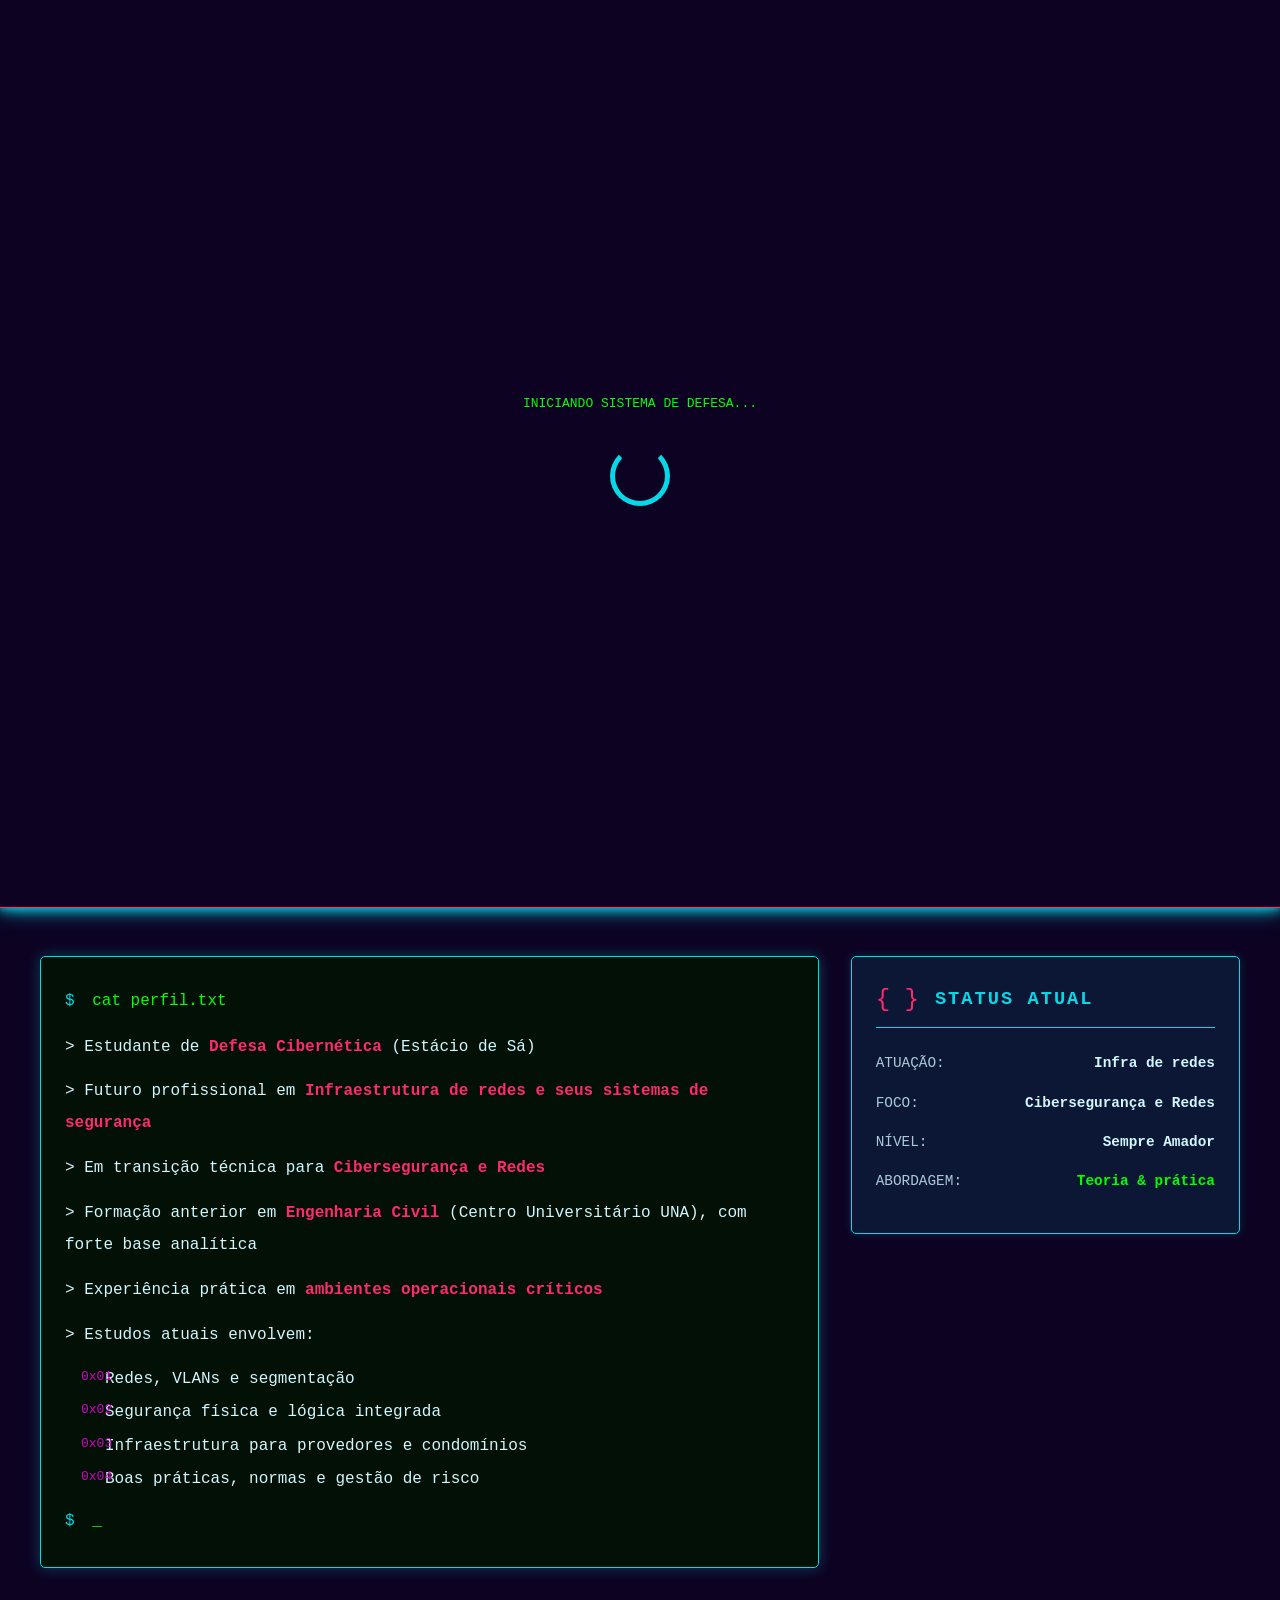
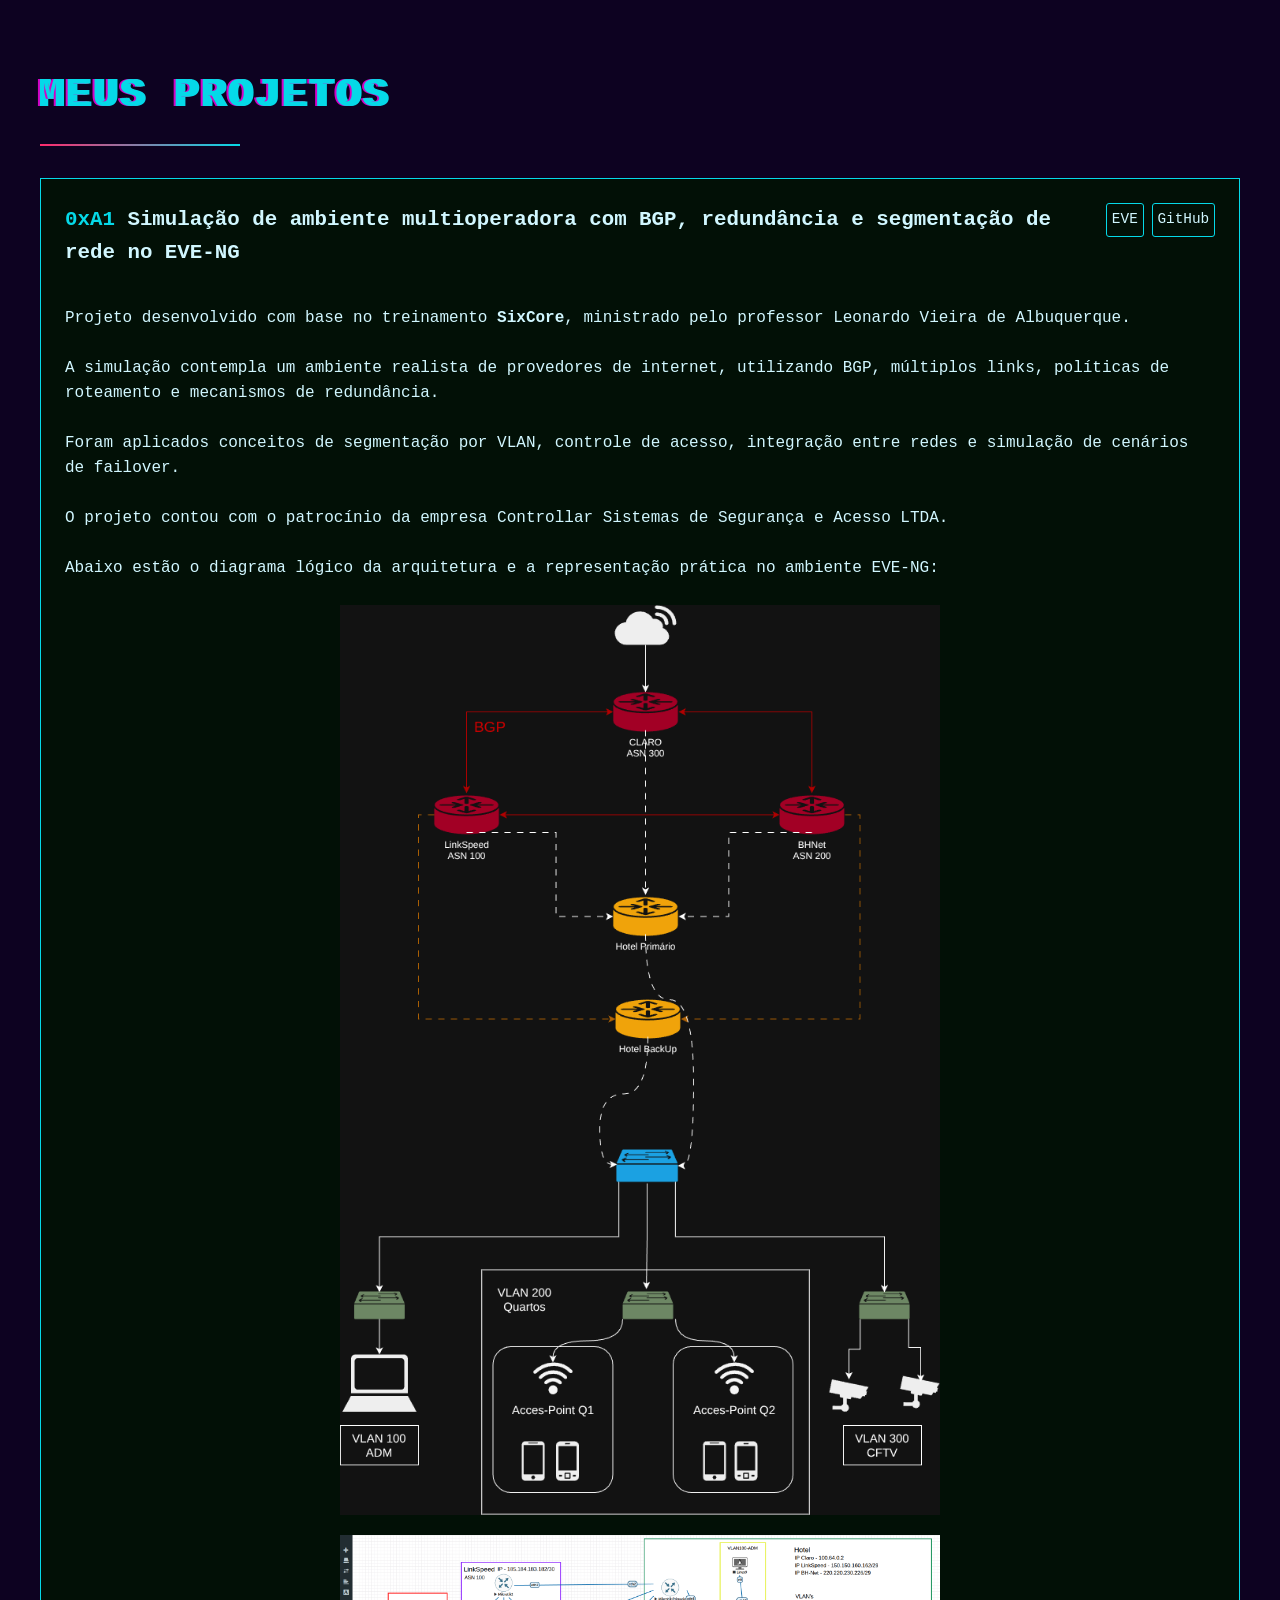
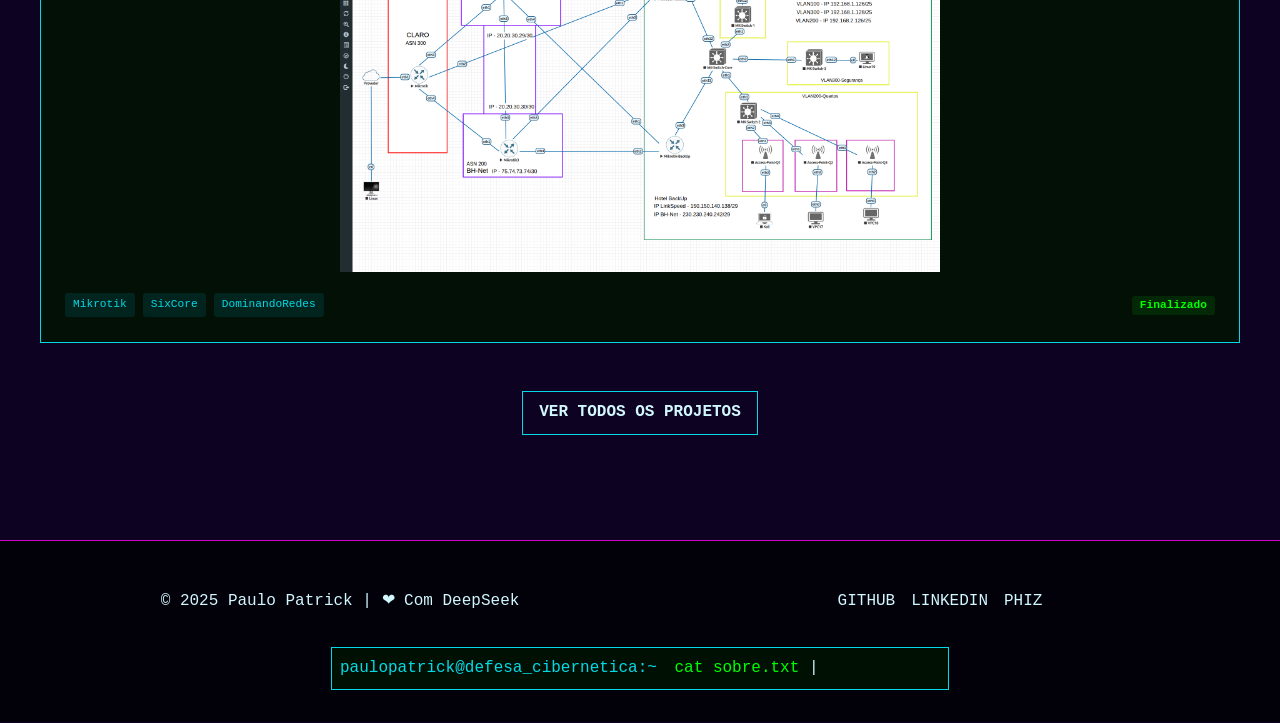
==== index.html @ 93b71c15 "Conclusão do Projeto SixCore" ====
<!DOCTYPE html>
<html lang="pt-BR">
<head>
    <meta charset="UTF-8">
    <meta name="viewport" content="width=device-width, initial-scale=1.0">
    <title>Paulo Patrick | Segurança em Todas as Camadas</title>
    <link rel="stylesheet" href="./cyberpunk-fonts.css">
    <link rel="stylesheet" href="./style.css">
    <link rel="icon" href="./images/matrix-code.png">
    <link rel="shortcut icon" href="./favicon.ico" type="image/x-icon">
</head>
<body>
    <div class="cyber-loader"></div>
    <div class="cyber-grid"></div>
    
    <header class="cyber-header">
                <div class="terminal-bar">
                    <span class="terminal-control red"></span>
                    <span class="terminal-control yellow"></span>
                    <span class="terminal-control green"></span>
                    <span class="terminal-title">paulopatrick@defesa_cibernetica:~</span>
                </div>

            <section class="hero">
            <h1 class="glitch" data-text="PAULO PATRICK">PAULO PATRICK</h1>
            <p class="typewriter">
                Defesa Cibernética • Redes • Monitoramento (NOC/SNOC) • Segurança da Informação
            </p>
            <div class="scanlines"></div>
        </section>

        <nav class="cyber-nav">
            <ul>
                <li><a href="index.html" class="active" data-text="HOME">HOME</a></li>
                <li><a href="#cyber-intron" data-text="SOBRE">SOBRE</a></li>
                <li><a href="#blog-section" data-text="BLOG">BLOG</a></li>
                <li><a href="#projects-section" data-text="PROJETOS">PROJETOS</a></li>
            </ul>
        </nav>
    </header>

    <main class="cyber-main">

    <!-- Seção de Apresentação -->
    <section class="cyber-intro">

        <div class="intro-content">
            <div class="terminal-window">
                <div class="terminal-body">
                    <p class="terminal-text"><span class="prompt">$</span> cat perfil.txt</p>
                    <div class="typewriter-text">
                        <p>> Estudante de <span class="highlight">Defesa Cibernética</span> (Estácio de Sá)</p>
                        <p>> Futuro profissional em <span class="highlight">Infraestrutura de redes e seus sistemas de segurança</span></p>
                        <p>> Em transição técnica para <span class="highlight">Cibersegurança e Redes</span></p>
                        <p>> Formação anterior em <span class="highlight">Engenharia Civil</span> (Centro Universitário UNA), com forte base analítica</p>
                        <p>> Experiência prática em <span class="highlight">ambientes operacionais críticos</span></p>
                        <p>> Estudos atuais envolvem:</p>
                        <ul class="cyber-list">
                            <li><span class="hex">0x01</span> Redes, VLANs e segmentação</li>
                            <li><span class="hex">0x02</span> Segurança física e lógica integrada</li>
                            <li><span class="hex">0x03</span> Infraestrutura para provedores e condomínios</li>
                            <li><span class="hex">0x04</span> Boas práticas, normas e gestão de risco</li>
                        </ul>
                    </div>
                    <p class="terminal-text"><span class="prompt">$</span> <span class="cursor">_</span></p>
                </div>
            </div>

            <div class="cyber-badge">
                <div class="badge-header">
                    <span class="badge-icon">{ }</span>
                    <h3>STATUS ATUAL</h3>
                </div>
                <div class="badge-content">
                    <div class="status-item">
                        <span class="status-label">ATUAÇÃO:</span>
                        <span class="status-value">Infra de redes</span>
                    </div>
                    <div class="status-item">
                        <span class="status-label">FOCO:</span>
                        <span class="status-value">Cibersegurança e Redes</span>
                    </div>
                    <div class="status-item">
                        <span class="status-label">NÍVEL:</span>
                        <span class="status-value">Sempre Amador</span>
                    </div>
                    <div class="status-item">
                        <span class="status-label">ABORDAGEM:</span>
                        <span class="status-value high">Teoria & prática</span>
                    </div>
                </div>
            </div>
        </div>
    </section>

        <!-- Seção de Destaques 
        <section class="cyber-content">
            <article class="cyber-card">
                <h2><span class="hex">0x1</span> Data Centers Seguros</h2>
                <p>Explorando arquiteturas físicas e lógicas para proteção de infraestrutura crítica.</p>
                <div class="cyber-tags">
                    <span>#segurança-física</span>
                    <span>#redundância</span>
                    <span>#tier-iv</span>
                </div>
            </article>

            <article class="cyber-card">
                <h2><span class="hex">0x2</span> Provedores Resilientes</h2>
                <p>Projetando redes de provedores de internet com segurança em todas as camadas.</p>
                <div class="cyber-tags">
                    <span>#bgp</span>
                    <span>#ddos</span>
                    <span>#sdn</span>
                </div>
            </article>

            <article class="cyber-card">
                <h2><span class="hex">0x3</span> Criptografia Quântica</h2>
                <p>Preparando-se para o futuro com algoritmos pós-quânticos e proteção de dados.</p>
                <div class="cyber-tags">
                    <span>#aes-256</span>
                    <span>#lattice</span>
                    <span>#shor</span>
                </div>
            </article>
        </section>
        -->

        <!-- Seção de Blog 
        <section id="blog-section" class="cyber-section">
            <div class="section-header">
                <h2 class="section-title glitch" data-text="ÚLTIMOS ARTIGOS">ÚLTIMOS ARTIGOS</h2>
                <div class="section-line"></div>
            </div>

            <div class="blog-grid">
                <article class="blog-post">
                    <div class="project-header">
                    <h3><span class="hex">0xA1</span> Protocolos de Redes na Prática</h3>
                        <div class="project-links">
                            <a href="https://eipatrick.github.io/CIBRATEC/" class="link-icon" title="Demonstração">PDF</a>
                        </div>
                    </div>
                        <div class="post-content">
                            <p>
                                Visão prática dos principais protocolos utilizados em ambientes reais,
                                com foco em provedores, condomínios, segmentação de tráfego e segurança em camadas.
                            </p>
                        </div>
                        <div class="project-footer">
                            <div class="post-tags">
                                <span>Redes</span>
                                <span>VLAN</span>
                                <span>Infraestrutura</span>
                            </div>
                            <div class="project-status">
                                <span class="status-active">Em desenvolvimento</span>
                            </div>
                        </div>
                </article>
            </div>

            <div class="section-footer">
                <a href="blog.html" class="cyber-button" data-text="VER TODOS OS ARTIGOS">VER TODOS OS ARTIGOS</a>
            </div>
        </section>
    -->

        <!-- Seção de Projetos -->
        <section id="projects-section" class="cyber-section">
            <div class="section-header">
                <h2 class="section-title glitch" data-text="MEUS PROJETOS">MEUS PROJETOS</h2>
                <div class="section-line"></div>
            </div>

            <div class="projects-grid">
                <article class="project-card">
                    <div class="project-header">
                        <h3><span class="hex">0xA1</span> Simulação de ambiente multioperadora com BGP, redundância e segmentação de rede no EVE-NG</h3>
                        <div class="project-links">
                            <a href="./Projeto-SixCore/Projeto_SixCore_EVE.zip" class="link-icon" title="Projeto no emulador EVE">EVE</a>
                            <a href="https://github.com/paulopatrick/SixCore" class="link-icon" title="Demonstração">GitHub</a>
                        </div>
                    </div>
                    <div class="project-content">
                        <p>Projeto desenvolvido com base no treinamento <strong>SixCore</strong>, ministrado pelo professor Leonardo Vieira de Albuquerque.</p>
                        <p>A simulação contempla um ambiente realista de provedores de internet, utilizando BGP, múltiplos links, políticas de roteamento e mecanismos de redundância.</p>
                        <p>Foram aplicados conceitos de segmentação por VLAN, controle de acesso, integração entre redes e simulação de cenários de failover.</p>
                        <p>O projeto contou com o patrocínio da empresa Controllar Sistemas de Segurança e Acesso LTDA.</p>
                        <p>Abaixo estão o diagrama lógico da arquitetura e a representação prática no ambiente EVE-NG:</p>
                        <img class="project-image" src="./Projeto-SixCore/diagrama_SixCore.drawio.png" alt="Diagrama lógico da topologia SixCore">
                        <img class="project-image" src="./Projeto-SixCore/DiagramaEVE.png" alt="Topologia implementada no EVE-NG">
                    </div>
                    <div class="project-footer">
                        <div class="project-tech">
                            <span>Mikrotik</span>
                            <span>SixCore</span>
                            <span>DominandoRedes</span>
                        </div>
                        <div class="project-status">
                            <span class="status-active">Finalizado</span>
                        </div>
                    </div>
                </article>
            </div>
            <div class="section-footer">
                <a href="projects.html" class="cyber-button" data-text="VER TODOS OS PROJETOS">VER TODOS OS PROJETOS</a>
            </div>
        </section>
    </main>

    <footer class="cyber-footer">
        <div class="footer-grid">
            <p>© 2025 Paulo Patrick | ❤︎ Com DeepSeek</p>
            <div class="cyber-social">
                <a href="https://github.com/paulopatrick" class="social-icon" data-text="GITHUB">GITHUB</a>
                <a href="https://www.linkedin.com/in/paulo-patrick-rodrigues-a88534259/" class="social-icon" data-text="LINKEDIN">LINKEDIN</a>
                <a href="https://phiz.chat/u/rtKll7" class="social-icon" data-text="TWITTER">PHIZ</a>
            </div>
        </div>
        <div class="terminal-line">
            <span class="prompt">paulopatrick@defesa_cibernetica:~</span>
            <span class="command">cat sobre.txt</span>
            <span class="cursor">|</span>
        </div>
    </footer>

    <script src="./particles.js"></script>
    <script src="./main.js"></script>
</body>
</html>
---- style.css ----
/* Cyberpunk Theme */
:root {
    --neon-pink: #ff2a6d;
    --neon-blue: #05d9e8;
    --neon-purple: #d300c5;
    --matrix-green: #0f0;
    --dark-bg: #0d0221;
    --darker-bg: #02010a;
    --terminal-bg: rgba(0, 20, 0, 0.8);
    --text-color: #d1f7ff;
    --glow: 0 0 10px var(--neon-blue), 0 0 20px var(--neon-blue);
}

body {
    background-color: var(--dark-bg);
    color: var(--text-color);
    font-family: 'Courier New', monospace;
    line-height: 1.6;
    margin: 0;
    padding: 0;
    position: relative;
    overflow-x: hidden;
}

/* Cyber Grid Background */
.cyber-grid {
    position: fixed;
    top: 0;
    left: 0;
    width: 100%;
    height: 100%;
    background: 
        linear-gradient(rgba(5, 217, 232, 0.1) 1px, transparent 1px),
        linear-gradient(90deg, rgba(5, 217, 232, 0.1) 1px, transparent 1px);
    background-size: 20px 20px;
    z-index: -2;
    opacity: 0.5;
}

/* Header Styles */
.cyber-header {
    border-bottom: 1px solid var(--neon-pink);
    box-shadow: var(--glow);
    padding: 1rem;
    position: relative;
}

.terminal-bar {
    background-color: var(--terminal-bg);
    padding: 0.5rem;
    display: flex;
    align-items: center;
    border: 1px solid var(--neon-blue);
    margin-bottom: 1rem;
}

.terminal-control {
    width: 12px;
    height: 12px;
    border-radius: 50%;
    margin-right: 8px;
}

.terminal-control.red { background-color: #ff5f56; }
.terminal-control.yellow { background-color: #ffbd2e; }
.terminal-control.green { background-color: #27c93f; }

.terminal-title {
    margin-left: 1rem;
    color: var(--neon-blue);
    font-size: 0.8rem;
}

.cyber-nav ul {
    display: flex;
    justify-content: center;
    list-style: none;
    padding: 0;
    margin: 0;
}

.cyber-nav a {
    color: var(--text-color);
    text-decoration: none;
    margin: 0 1rem;
    padding: 0.5rem;
    position: relative;
    font-weight: bold;
    letter-spacing: 1px;
}

.cyber-nav a::after {
    content: attr(data-text);
    position: absolute;
    left: 0;
    top: 0;
    color: var(--neon-pink);
    width: 0;
    overflow: hidden;
    transition: width 0.3s ease;
}

.cyber-nav a:hover::after {
    width: 100%;
}

/* Hero Section */
.hero {
    text-align: center;
    padding: 15rem 5rem;
    position: relative;
    overflow: hidden;
    justify-content: center; 
    align-items: center;
    height: 35svh;
}

.glitch {
    font-size: 4rem;
    color: var(--neon-blue);
    position: relative;
    margin: 0;
    text-transform: uppercase;
    letter-spacing: 3px;
}

.glitch::before, .glitch::after {
    content: attr(data-text);
    position: absolute;
    top: 0;
    left: 0;
    width: 100%;
    height: 100%;
}

.glitch::before {
    left: 2px;
    text-shadow: -2px 0 var(--neon-pink);
    animation: glitch-1 2s infinite linear alternate-reverse;
}

.glitch::after {
    left: -2px;
    text-shadow: -2px 0 var(--neon-purple);
    animation: glitch-2 2s infinite linear alternate-reverse;
}

.typewriter {
    border-right: 3px solid var(--neon-blue);
    white-space: nowrap;
    overflow: hidden;
    margin: 1rem auto;
    animation: 
        typing 3.5s steps(40, end),
        blink-caret 0.75s step-end infinite;
    max-width: fit-content;
}

/* 📱 Ajuste para celular */
@media (max-width: 768px) {
    .typewriter {
        white-space: normal;        /* permite quebrar linha */
        text-align: center;
        max-width: 90svw;            /* respeita largura da tela */
        max-height: 80svh;
        font-size: 1.2rem;          /* reduz fonte */
        border-right: none;         /* remove cursor lateral */
        animation: none;            /* opcional: remove animação */
    }
}


/* Cyber Content */
.cyber-content {
    display: grid;
    grid-template-columns: repeat(auto-fit, minmax(300px, 1fr));
    gap: 2rem;
    padding: 2rem;
    max-width: 1200px;
    margin: 0 auto;
}

.cyber-card {
    background-color: var(--terminal-bg);
    border: 1px solid var(--neon-blue);
    padding: 1.5rem;
    transition: transform 0.3s ease, box-shadow 0.3s ease;
    position: relative;
    overflow: hidden;
}

.cyber-card:hover {
    transform: translateY(-5px);
    box-shadow: 0 5px 15px var(--neon-purple);
}

.cyber-card::before {
    content: '';
    position: absolute;
    top: 0;
    left: 0;
    width: 100%;
    height: 100%;
    background: linear-gradient(45deg, transparent 45%, var(--neon-blue) 50%, transparent 55%);
    background-size: 200% 200%;
    opacity: 0;
    transition: opacity 0.3s ease;
}

.cyber-card:hover::before {
    opacity: 0.3;
    animation: shine 1.5s infinite;
}

.hex {
    color: var(--neon-pink);
    font-family: monospace;
}

.cyber-tags {
    margin-top: 1rem;
    display: flex;
    flex-wrap: wrap;
    gap: 0.5rem;
}

.cyber-tags span {
    background-color: rgba(5, 217, 232, 0.1);
    color: var(--neon-blue);
    padding: 0.2rem 0.5rem;
    font-size: 0.8rem;
    border-radius: 3px;
}

/* Footer */
.cyber-footer {
    background-color: var(--darker-bg);
    padding: 2rem;
    text-align: center;
    margin-top: 3rem;
    border-top: 1px solid var(--neon-purple);
    position: relative;
}

.footer-grid {
    max-width: 1200px;
    margin: 0 auto;
    display: grid;
    grid-template-columns: 1fr 1fr;
    align-items: center;
}

.cyber-social {
    display: flex;
    justify-content: center;
    gap: 1rem;
}

.social-icon {
    color: var(--text-color);
    text-decoration: none;
    position: relative;
}

.social-icon::after {
    content: attr(data-text);
    position: absolute;
    left: 0;
    top: 0;
    color: var(--neon-pink);
    width: 0;
    overflow: hidden;
    transition: width 0.3s ease;
}

.social-icon:hover::after {
    width: 100%;
}

.terminal-line {
    background-color: var(--terminal-bg);
    padding: 0.5rem;
    margin-top: 1rem;
    border: 1px solid var(--neon-blue);
    text-align: left;
    max-width: 600px;
    margin: 1rem auto 0;
}

.prompt {
    color: var(--neon-blue);
}

.command {
    color: var(--matrix-green);
}

.cursor {
    animation: blink 1s step-end infinite;
}

/* Animations */
@keyframes typing {
    from { width: 0 }
    to { width: 100% }
}

@keyframes blink-caret {
    from, to { border-color: transparent }
    50% { border-color: var(--neon-blue) }
}

@keyframes glitch-1 {
    0% { clip-path: polygon(0 2%, 100% 2%, 100% 5%, 0 5%); }
    10% { clip-path: polygon(0 15%, 100% 15%, 100% 15%, 0 15%); }
    20% { clip-path: polygon(0 10%, 100% 10%, 100% 20%, 0 20%); }
    30% { clip-path: polygon(0 1%, 100% 1%, 100% 2%, 0 2%); }
    40% { clip-path: polygon(0 33%, 100% 33%, 100% 33%, 0 33%); }
    50% { clip-path: polygon(0 44%, 100% 44%, 100% 44%, 0 44%); }
    60% { clip-path: polygon(0 50%, 100% 50%, 100% 70%, 0 70%); }
    70% { clip-path: polygon(0 70%, 100% 70%, 100% 70%, 0 70%); }
    80% { clip-path: polygon(0 80%, 100% 80%, 100% 80%, 0 80%); }
    90% { clip-path: polygon(0 50%, 100% 50%, 100% 55%, 0 55%); }
    100% { clip-path: polygon(0 70%, 100% 70%, 100% 80%, 0 80%); }
}

@keyframes glitch-2 {
    0% { clip-path: polygon(0 25%, 100% 25%, 100% 30%, 0 30%); }
    15% { clip-path: polygon(0 3%, 100% 3%, 100% 3%, 0 3%); }
    25% { clip-path: polygon(0 5%, 100% 5%, 100% 20%, 0 20%); }
    35% { clip-path: polygon(0 20%, 100% 20%, 100% 20%, 0 20%); }
    45% { clip-path: polygon(0 40%, 100% 40%, 100% 40%, 0 40%); }
    55% { clip-path: polygon(0 55%, 100% 55%, 100% 55%, 0 55%); }
    65% { clip-path: polygon(0 70%, 100% 70%, 100% 70%, 0 70%); }
    75% { clip-path: polygon(0 80%, 100% 80%, 100% 80%, 0 80%); }
    85% { clip-path: polygon(0 50%, 100% 50%, 100% 60%, 0 60%); }
    95% { clip-path: polygon(0 70%, 100% 70%, 100% 80%, 0 80%); }
    100% { clip-path: polygon(0 85%, 100% 85%, 100% 85%, 0 85%); }
}

@keyframes blink {
    0%, 100% { opacity: 1; }
    50% { opacity: 0; }
}

@keyframes shine {
    to {
        background-position: 200% center;
    }
}

/* Cyber Loader */
.cyber-loader {
    position: fixed;
    top: 0;
    left: 0;
    width: 100%;
    height: 100%;
    background-color: var(--dark-bg);
    z-index: 9999;
    display: flex;
    justify-content: center;
    align-items: center;
    flex-direction: column;
}

.cyber-loader::before {
    content: "INICIANDO SISTEMA DE DEFESA...";
    color: var(--matrix-green);
    font-family: monospace;
    margin-bottom: 2rem;
    text-align: center;
}

.cyber-loader::after {
    content: "";
    width: 50px;
    height: 50px;
    border: 5px solid var(--neon-blue);
    border-top-color: transparent;
    border-radius: 50%;
    animation: spin 1s linear infinite;
}

@keyframes spin {
    to { transform: rotate(360deg); }
}

/* Responsive Design */
@media (max-width: 768px) {
    .footer-grid {
        grid-template-columns: 1fr;
        gap: 1rem;
    }
    
    .cyber-nav ul {
        flex-direction: column;
        align-items: center;
    }
    
    .cyber-nav a {
        margin: 0.5rem 0;
    }
    
    .glitch {
        font-size: 2.5rem;
    }
}

/* Seções Cyber */
.cyber-section {
    padding: 3rem 2rem;
    max-width: 1200px;
    margin: 0 auto;
    position: relative;
}

.section-header {
    margin-bottom: 2rem;
    position: relative;
}

.section-title {
    font-size: 2.5rem;
    margin-bottom: 1rem;
    color: var(--neon-blue);
}

.section-line {
    height: 2px;
    background: linear-gradient(90deg, var(--neon-pink), var(--neon-blue));
    width: 100%;
    max-width: 200px;
}

.section-footer {
    text-align: center;
    margin-top: 3rem;
}

/* Estilos para Blog */
.blog-grid {
    display: grid;
    grid-template-columns: repeat(auto-fit, minmax(300px, 1fr));
    gap: 2rem;
}

.blog-post {
    background-color: var(--terminal-bg);
    border: 1px solid var(--neon-purple);
    padding: 1.5rem;
    transition: all 0.3s ease;
    position: relative;
    overflow: hidden;
}

.blog-post:hover {
    transform: translateY(-5px);
    box-shadow: 0 5px 15px rgba(255, 42, 109, 0.3);
}

.post-header {
    display: flex;
    justify-content: space-between;
    margin-bottom: 1rem;
    font-size: 0.9rem;
    color: var(--neon-blue);
}

.post-category {
    color: var(--neon-pink);
    font-weight: bold;
}

.blog-post h3 {
    margin-top: 0;
    color: var(--text-color);
    font-size: 1.3rem;
}

.blog-post h3 .hex {
    color: var(--neon-purple);
}

.post-content p {
    margin-bottom: 1.5rem;
    line-height: 1.6;
}

.post-footer {
    display: flex;
    justify-content: space-between;
    align-items: center;
    flex-wrap: wrap;
    gap: 1rem;
}

.post-tags {
    display: flex;
    flex-wrap: wrap;
    gap: 0.5rem;
}

.post-tags span {
    background-color: rgba(211, 0, 197, 0.1);
    color: var(--neon-purple);
    padding: 0.2rem 0.5rem;
    font-size: 0.7rem;
    border-radius: 3px;
}

/* Estilos para Projetos */
.projects-grid {
    display: grid;
    grid-template-columns: repeat(auto-fit, minmax(300px, 1fr));
    gap: 2rem;
}

.project-card {
    background-color: var(--terminal-bg);
    border: 1px solid var(--neon-blue);
    padding: 1.5rem;
    transition: all 0.3s ease;
    position: relative;
    overflow: hidden;
}

.project-card:hover {
    transform: translateY(-5px);
    box-shadow: 0 5px 15px rgba(5, 217, 232, 0.3);
}

.project-header {
    display: flex;
    justify-content: space-between;
    align-items: flex-start;
    margin-bottom: 1rem;
}

.project-header h3 {
    margin-top: 0;
    color: var(--text-color);
    font-size: 1.3rem;
}

.project-header h3 .hex {
    color: var(--neon-blue);
}

.project-links {
    display: flex;
    gap: 0.5rem;
}

.link-icon {
    color: var(--text-color);
    text-decoration: none;
    font-family: monospace;
    font-size: 0.9rem;
    padding: 0.3rem;
    border: 1px solid var(--neon-blue);
    border-radius: 3px;
    transition: all 0.3s ease;
}

.link-icon:hover {
    background-color: var(--neon-blue);
    color: var(--dark-bg);
}

.project-content p {
    margin-bottom: 1.5rem;
    line-height: 1.6;
}

.project-footer {
    display: flex;
    justify-content: space-between;
    align-items: center;
    flex-wrap: wrap;
    gap: 1rem;
}

.project-tech {
    display: flex;
    flex-wrap: wrap;
    gap: 0.5rem;
}

.project-tech span {
    background-color: rgba(5, 217, 232, 0.1);
    color: var(--neon-blue);
    padding: 0.2rem 0.5rem;
    font-size: 0.7rem;
    border-radius: 3px;
}

.project-status span {
    padding: 0.2rem 0.5rem;
    font-size: 0.7rem;
    border-radius: 3px;
    font-weight: bold;
}

.status-active {
    background-color: rgba(0, 255, 0, 0.1);
    color: #0f0;
}

.status-complete {
    background-color: rgba(255, 42, 109, 0.1);
    color: var(--neon-pink);
}

/* Botões Cyber */
.cyber-button {
    display: inline-block;
    padding: 0.5rem 1rem;
    background-color: transparent;
    color: var(--text-color);
    border: 1px solid var(--neon-blue);
    text-decoration: none;
    font-family: 'Courier New', monospace;
    font-weight: bold;
    position: relative;
    overflow: hidden;
    transition: all 0.3s ease;
}

.cyber-button::before {
    content: attr(data-text);
    position: absolute;
    left: 0;
    top: 0;
    width: 0;
    height: 100%;
    background-color: var(--neon-blue);
    color: var(--dark-bg);
    overflow: hidden;
    transition: width 0.3s ease;
    display: flex;
    align-items: center;
    justify-content: center;
}

.cyber-button:hover::before {
    width: 100%;
}

/* Efeitos de Scanlines */
.scanlines {
    position: absolute;
    top: 0;
    left: 0;
    width: 100%;
    height: 100svh;
    background-size: 100% 0.3rem;
    pointer-events: none;
    z-index: 1;
}

/* Seção de Introdução */
.cyber-intro {
    padding: 3rem 2rem;
    max-width: 1200px;
    margin: 0 auto;
    position: relative;
}

.intro-header {
    text-align: center;
    margin-bottom: 3rem;
}

.binary-divider {
    color: var(--neon-blue);
    font-family: monospace;
    letter-spacing: 3px;
    margin-top: 1rem;
    opacity: 0.6;
}

.intro-content {
    display: grid;
    grid-template-columns: 1fr;
    gap: 2rem;
}

@media (min-width: 768px) {
    .intro-content {
        grid-template-columns: 2fr 1fr;
    }
}

/* Terminal Window */
.terminal-window {
    background-color: var(--terminal-bg);
    border: 1px solid var(--neon-blue);
    border-radius: 5px;
    overflow: hidden;
    box-shadow: 0 0 15px rgba(5, 217, 232, 0.3);
}

.terminal-body {
    padding: 1.5rem;
    min-height: 300px;
}

.terminal-text {
    color: var(--matrix-green);
    font-family: 'Courier New', monospace;
    margin: 0.5rem 0;
}

.prompt {
    color: var(--neon-blue);
    margin-right: 0.5rem;
}

.cursor {
    animation: blink 1s step-end infinite;
}

.typewriter-text {
    margin: 1rem 0;
}

.typewriter-text p {
    margin: 0.8rem 0;
    line-height: 2;
    color: var(--text-color);
}

.highlight {
    color: var(--neon-pink);
    font-weight: bold;
}

.cyber-list {
    list-style-type: none;
    padding-left: 1rem;
    margin: 1rem 0;
}

.cyber-list li {
    margin-bottom: 0.5rem;
    position: relative;
    padding-left: 1.5rem;
}

.cyber-list li .hex {
    color: var(--neon-purple);
    position: absolute;
    left: 0;
}

/* Cyber Badge */
.cyber-badge {
    background-color: rgba(5, 217, 232, 0.1);
    border: 1px solid var(--neon-blue);
    border-radius: 5px;
    padding: 1.5rem;
    align-self: start;
    box-shadow: 0 0 10px rgba(5, 217, 232, 0.2);
}

.badge-header {
    display: flex;
    align-items: center;
    margin-bottom: 1.5rem;
    border-bottom: 1px solid var(--neon-blue);
    padding-bottom: 0.5rem;
}

.badge-icon {
    color: var(--neon-pink);
    font-family: monospace;
    font-size: 1.5rem;
    margin-right: 1rem;
}

.badge-header h3 {
    margin: 0;
    color: var(--neon-blue);
    letter-spacing: 2px;
}

.status-item {
    display: flex;
    justify-content: space-between;
    margin-bottom: 1rem;
    font-size: 0.9rem;
}

.status-label {
    color: var(--text-color);
    opacity: 0.8;
}

.status-value {
    font-weight: bold;
    font-family: 'Courier New', monospace;
}

.status-value.high {
    color: var(--matrix-green);
}

.status-value.transition {
    color: var(--neon-pink);
    animation: pulse 2s infinite;
}

.project-image {
    width: 100%;
    max-width: 600px;
    height: auto;
    display: block;
    margin: 20px auto;
}


/* Animações */
@keyframes pulse {
    0% { opacity: 0.6; }
    50% { opacity: 1; text-shadow: 0 0 5px var(--neon-pink); }
    100% { opacity: 0.6; }
}

@keyframes blink {
    0%, 100% { opacity: 1; }
    50% { opacity: 0; }
}
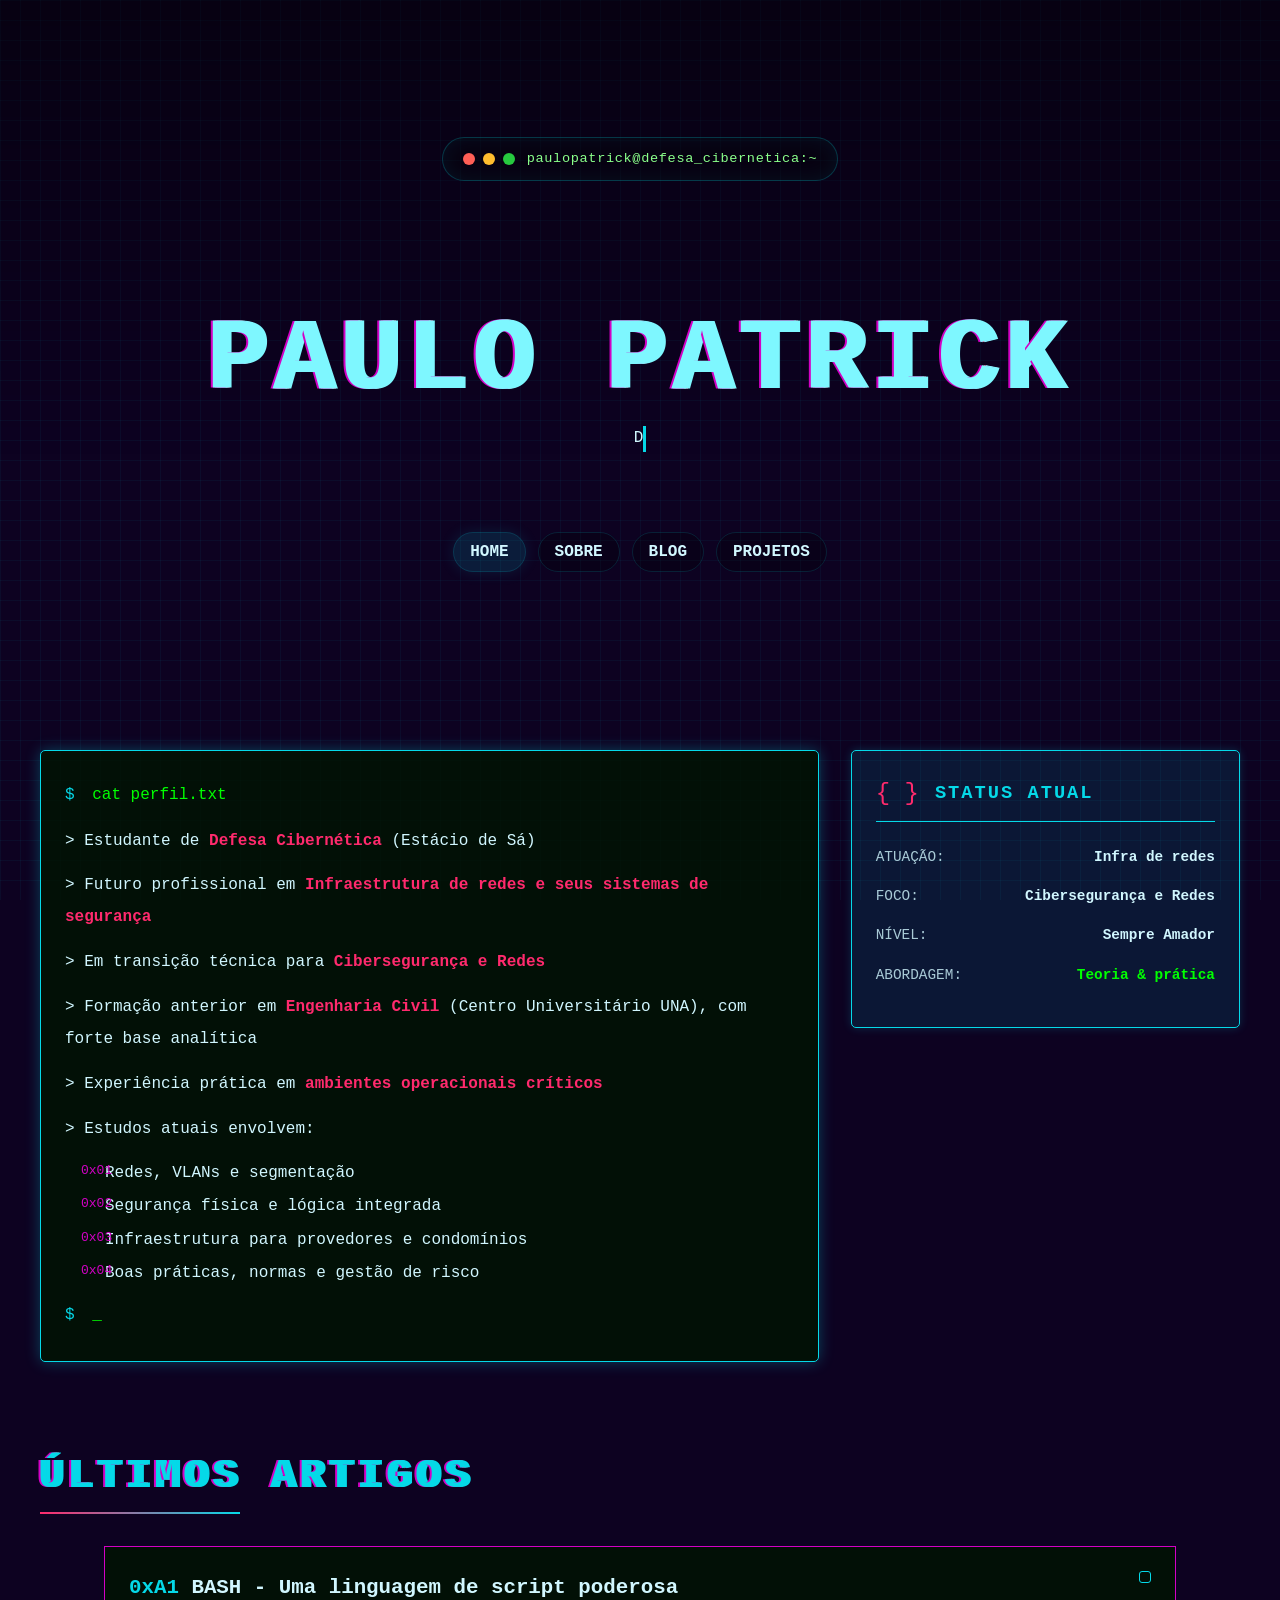
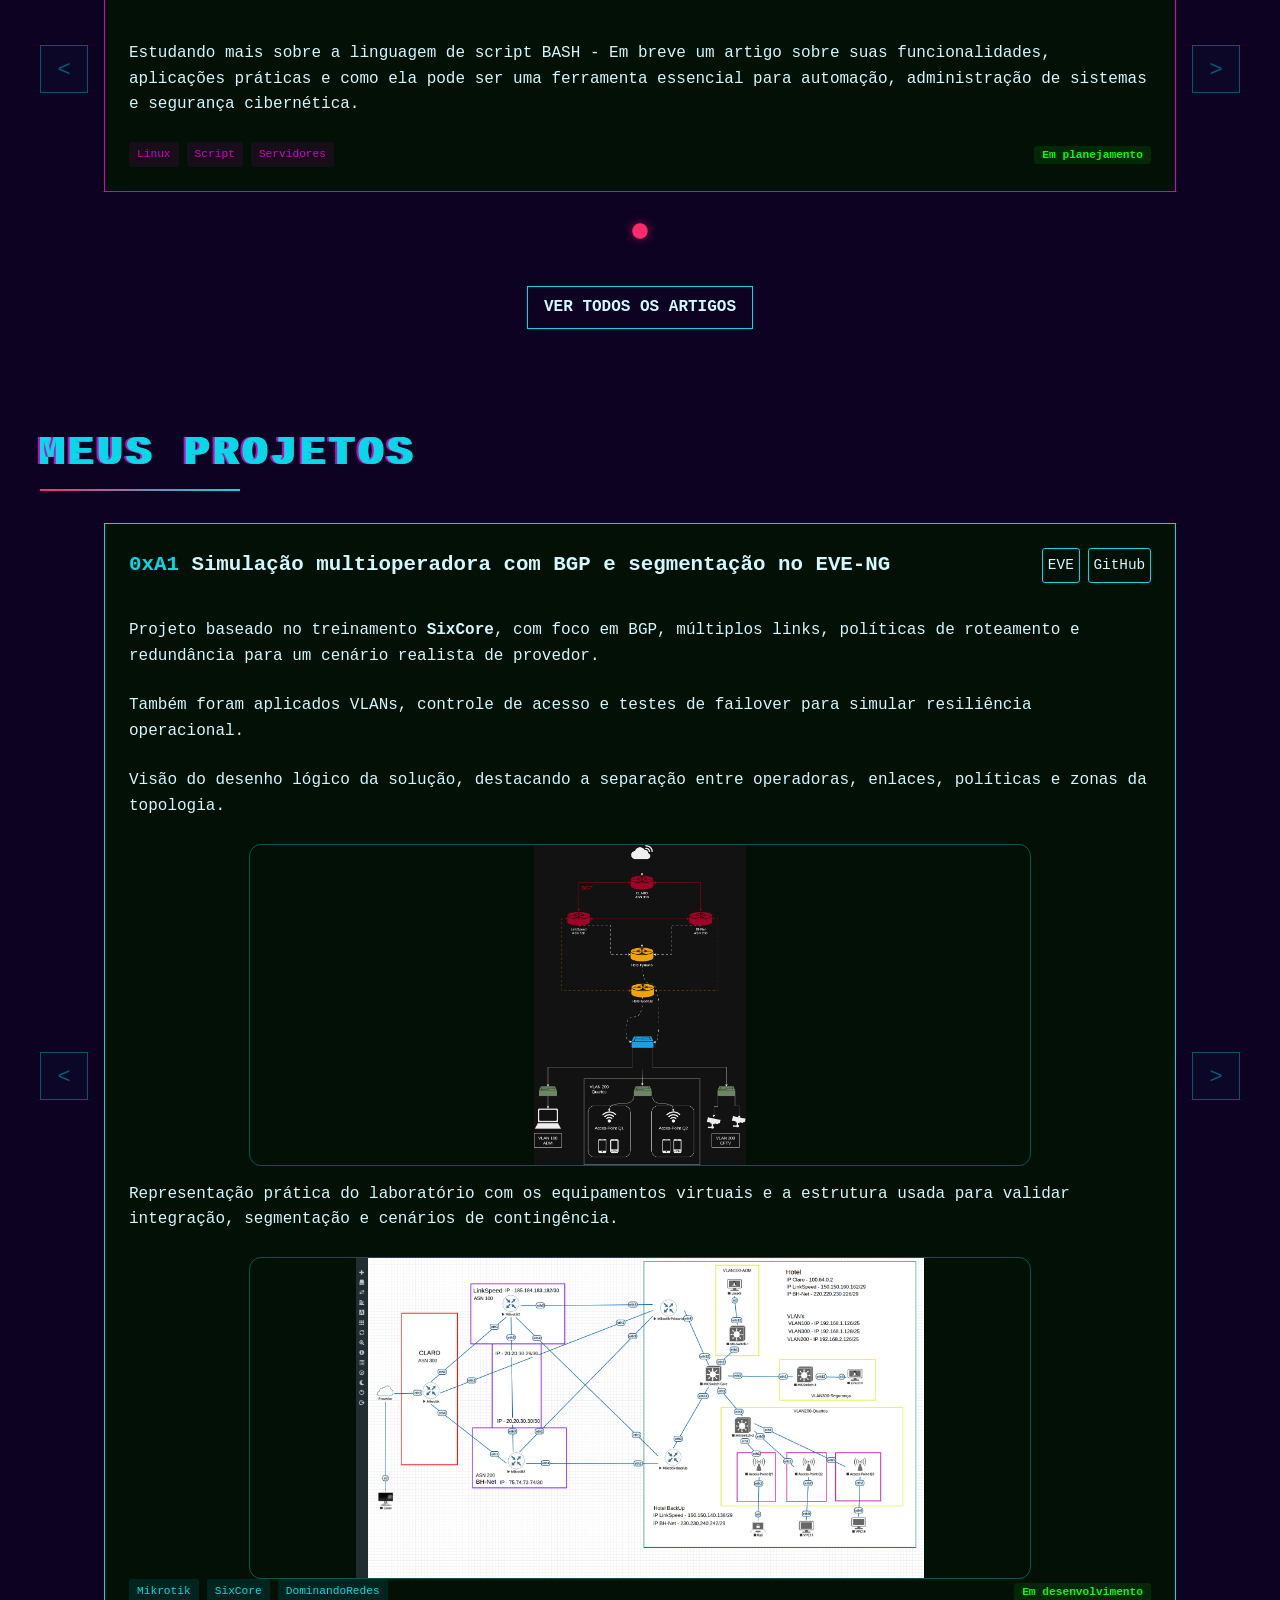
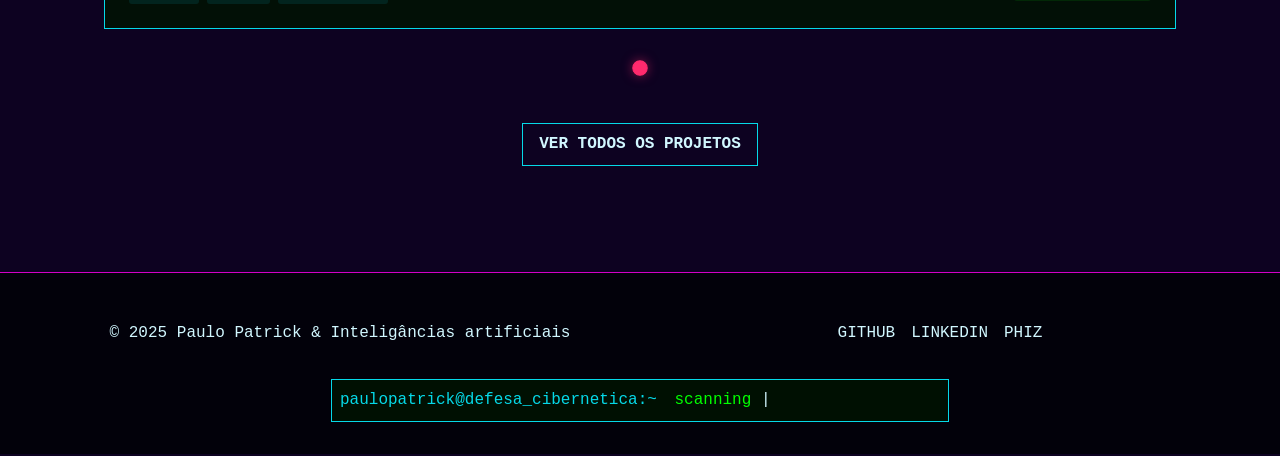
==== commit 3e2bcffa: "Update com CODEX GPT" ====
--- a/index.html
+++ b/index.html
@@ -14,14 +14,16 @@
     <div class="cyber-grid"></div>
     
     <header class="cyber-header">
-                <div class="terminal-bar">
-                    <span class="terminal-control red"></span>
-                    <span class="terminal-control yellow"></span>
-                    <span class="terminal-control green"></span>
-                    <span class="terminal-title">paulopatrick@defesa_cibernetica:~</span>
-                </div>
-
-            <section class="hero">
+        <div class="terminal-bar">
+            <div class="terminal-controls">
+                <span class="terminal-control red"></span>
+                <span class="terminal-control yellow"></span>
+                <span class="terminal-control green"></span>
+            </div>
+            <span class="terminal-title">paulopatrick@defesa_cibernetica:~</span>
+        </div>
+
+        <section class="hero">
             <h1 class="glitch" data-text="PAULO PATRICK">PAULO PATRICK</h1>
             <p class="typewriter">
                 Defesa Cibernética • Redes • Monitoramento (NOC/SNOC) • Segurança da Informação
@@ -92,80 +94,97 @@
             </div>
         </div>
     </section>
-
-        <!-- Seção de Destaques 
-        <section class="cyber-content">
-            <article class="cyber-card">
-                <h2><span class="hex">0x1</span> Data Centers Seguros</h2>
-                <p>Explorando arquiteturas físicas e lógicas para proteção de infraestrutura crítica.</p>
-                <div class="cyber-tags">
-                    <span>#segurança-física</span>
-                    <span>#redundância</span>
-                    <span>#tier-iv</span>
-                </div>
-            </article>
-
-            <article class="cyber-card">
-                <h2><span class="hex">0x2</span> Provedores Resilientes</h2>
-                <p>Projetando redes de provedores de internet com segurança em todas as camadas.</p>
-                <div class="cyber-tags">
-                    <span>#bgp</span>
-                    <span>#ddos</span>
-                    <span>#sdn</span>
-                </div>
-            </article>
-
-            <article class="cyber-card">
-                <h2><span class="hex">0x3</span> Criptografia Quântica</h2>
-                <p>Preparando-se para o futuro com algoritmos pós-quânticos e proteção de dados.</p>
-                <div class="cyber-tags">
-                    <span>#aes-256</span>
-                    <span>#lattice</span>
-                    <span>#shor</span>
-                </div>
-            </article>
-        </section>
-        -->
-
-        <!-- Seção de Blog 
+<!--
+        <section id="highlights-section" class="cyber-section">
+            <div class="section-header">
+                <h2 class="section-title glitch" data-text="DESTAQUES">DESTAQUES</h2>
+                <div class="section-line"></div>
+            </div>
+
+            <div class="carousel" data-carousel>
+                <button class="carousel-control prev" type="button" aria-label="Slide anterior" data-carousel-prev>&lt;</button>
+                <div class="carousel-viewport">
+                    <div class="carousel-track">
+                        <article class="carousel-slide cyber-card">
+                            <h2><span class="hex">0x1</span> Data Centers Seguros</h2>
+                            <p>Explorando arquiteturas físicas e lógicas para proteção de infraestrutura crítica.</p>
+                            <div class="cyber-tags">
+                                <span>#segurança-física</span>
+                                <span>#redundância</span>
+                                <span>#tier-iv</span>
+                            </div>
+                        </article>
+
+                        <article class="carousel-slide cyber-card">
+                            <h2><span class="hex">0x2</span> Provedores Resilientes</h2>
+                            <p>Projetando redes de provedores de internet com segurança em todas as camadas.</p>
+                            <div class="cyber-tags">
+                                <span>#bgp</span>
+                                <span>#ddos</span>
+                                <span>#sdn</span>
+                            </div>
+                        </article>
+
+                        <article class="carousel-slide cyber-card">
+                            <h2><span class="hex">0x3</span> Criptografia Quântica</h2>
+                            <p>Preparando-se para o futuro com algoritmos pós-quânticos e proteção de dados.</p>
+                            <div class="cyber-tags">
+                                <span>#aes-256</span>
+                                <span>#lattice</span>
+                                <span>#shor</span>
+                            </div>
+                        </article>
+                    </div>
+                </div>
+                <button class="carousel-control next" type="button" aria-label="Próximo slide" data-carousel-next>&gt;</button>
+                <div class="carousel-dots" aria-label="Indicadores do carrossel"></div>
+            </div>
+        </section>
+    -->
         <section id="blog-section" class="cyber-section">
             <div class="section-header">
                 <h2 class="section-title glitch" data-text="ÚLTIMOS ARTIGOS">ÚLTIMOS ARTIGOS</h2>
                 <div class="section-line"></div>
             </div>
 
-            <div class="blog-grid">
-                <article class="blog-post">
-                    <div class="project-header">
-                    <h3><span class="hex">0xA1</span> Protocolos de Redes na Prática</h3>
-                        <div class="project-links">
-                            <a href="https://eipatrick.github.io/CIBRATEC/" class="link-icon" title="Demonstração">PDF</a>
-                        </div>
-                    </div>
-                        <div class="post-content">
-                            <p>
-                                Visão prática dos principais protocolos utilizados em ambientes reais,
-                                com foco em provedores, condomínios, segmentação de tráfego e segurança em camadas.
-                            </p>
-                        </div>
-                        <div class="project-footer">
-                            <div class="post-tags">
-                                <span>Redes</span>
-                                <span>VLAN</span>
-                                <span>Infraestrutura</span>
-                            </div>
-                            <div class="project-status">
-                                <span class="status-active">Em desenvolvimento</span>
-                            </div>
-                        </div>
-                </article>
+            <div class="carousel" data-carousel>
+                <button class="carousel-control prev" type="button" aria-label="Slide anterior" data-carousel-prev>&lt;</button>
+                <div class="carousel-viewport">
+                    <div class="carousel-track">
+                        <article class="carousel-slide blog-post">
+                            <div class="project-header">
+                                <h3><span class="hex">0xA1</span> BASH - Uma linguagem de script poderosa</h3>
+                                <div class="project-links">
+                                    <a href="" class="link-icon" title="Demonstração"></a>
+                                </div>
+                            </div>
+                            <div class="post-content">
+                                <p>
+                                    Estudando mais sobre a linguagem de script BASH - Em breve um artigo sobre suas funcionalidades, aplicações práticas e como ela pode ser uma ferramenta essencial para automação, administração de sistemas e segurança cibernética.
+                                </p>
+                            </div>
+                            <div class="project-footer">
+                                <div class="post-tags">
+                                    <span>Linux</span>
+                                    <span>Script</span>
+                                    <span>Servidores</span>
+                                </div>
+                                <div class="project-status">
+                                    <span class="status-active">Em planejamento</span>
+                                </div>
+                            </div>
+                        </article>
+
+                    </div>
+                </div>
+                <button class="carousel-control next" type="button" aria-label="Próximo slide" data-carousel-next>&gt;</button>
+                <div class="carousel-dots" aria-label="Indicadores do carrossel"></div>
             </div>
 
             <div class="section-footer">
                 <a href="blog.html" class="cyber-button" data-text="VER TODOS OS ARTIGOS">VER TODOS OS ARTIGOS</a>
             </div>
         </section>
-    -->
 
         <!-- Seção de Projetos -->
         <section id="projects-section" class="cyber-section">
@@ -174,35 +193,41 @@
                 <div class="section-line"></div>
             </div>
 
-            <div class="projects-grid">
-                <article class="project-card">
-                    <div class="project-header">
-                        <h3><span class="hex">0xA1</span> Simulação de ambiente multioperadora com BGP, redundância e segmentação de rede no EVE-NG</h3>
-                        <div class="project-links">
-                            <a href="./Projeto-SixCore/Projeto_SixCore_EVE.zip" class="link-icon" title="Projeto no emulador EVE">EVE</a>
-                            <a href="https://github.com/paulopatrick/SixCore" class="link-icon" title="Demonstração">GitHub</a>
-                        </div>
-                    </div>
-                    <div class="project-content">
-                        <p>Projeto desenvolvido com base no treinamento <strong>SixCore</strong>, ministrado pelo professor Leonardo Vieira de Albuquerque.</p>
-                        <p>A simulação contempla um ambiente realista de provedores de internet, utilizando BGP, múltiplos links, políticas de roteamento e mecanismos de redundância.</p>
-                        <p>Foram aplicados conceitos de segmentação por VLAN, controle de acesso, integração entre redes e simulação de cenários de failover.</p>
-                        <p>O projeto contou com o patrocínio da empresa Controllar Sistemas de Segurança e Acesso LTDA.</p>
-                        <p>Abaixo estão o diagrama lógico da arquitetura e a representação prática no ambiente EVE-NG:</p>
-                        <img class="project-image" src="./Projeto-SixCore/diagrama_SixCore.drawio.png" alt="Diagrama lógico da topologia SixCore">
-                        <img class="project-image" src="./Projeto-SixCore/DiagramaEVE.png" alt="Topologia implementada no EVE-NG">
-                    </div>
-                    <div class="project-footer">
-                        <div class="project-tech">
-                            <span>Mikrotik</span>
-                            <span>SixCore</span>
-                            <span>DominandoRedes</span>
-                        </div>
-                        <div class="project-status">
-                            <span class="status-active">Finalizado</span>
-                        </div>
-                    </div>
-                </article>
+            <div class="carousel" data-carousel>
+                <button class="carousel-control prev" type="button" aria-label="Slide anterior" data-carousel-prev>&lt;</button>
+                <div class="carousel-viewport">
+                    <div class="carousel-track">
+                        <article class="carousel-slide project-card">
+                            <div class="project-header">
+                                <h3><span class="hex">0xA1</span> Simulação multioperadora com BGP e segmentação no EVE-NG</h3>
+                                <div class="project-links">
+                                    <a href="./Projeto-SixCore/Projeto_SixCore_EVE.zip" class="link-icon" title="Projeto no emulador EVE">EVE</a>
+                                    <a href="https://github.com/paulopatrick/SixCore" class="link-icon" title="Demonstração">GitHub</a>
+                                </div>
+                            </div>
+                            <div class="project-content">
+                                <p>Projeto baseado no treinamento <strong>SixCore</strong>, com foco em BGP, múltiplos links, políticas de roteamento e redundância para um cenário realista de provedor.</p>
+                                <p>Também foram aplicados VLANs, controle de acesso e testes de failover para simular resiliência operacional.</p>
+                                <p>Visão do desenho lógico da solução, destacando a separação entre operadoras, enlaces, políticas e zonas da topologia.</p>
+                                <img class="project-image" src="./Projeto-SixCore/diagrama_SixCore.drawio.png" alt="Diagrama lógico da topologia SixCore">
+                                <p>Representação prática do laboratório com os equipamentos virtuais e a estrutura usada para validar integração, segmentação e cenários de contingência.</p>
+                                <img class="project-image" src="./Projeto-SixCore/DiagramaEVE.png" alt="Topologia implementada no EVE-NG">
+                            </div>
+                            <div class="project-footer">
+                                <div class="project-tech">
+                                    <span>Mikrotik</span>
+                                    <span>SixCore</span>
+                                    <span>DominandoRedes</span>
+                                </div>
+                                <div class="project-status">
+                                    <span class="status-active">Em desenvolvimento</span>
+                                </div>
+                            </div>
+                        </article>
+                    </div>
+                </div>
+                <button class="carousel-control next" type="button" aria-label="Próximo slide" data-carousel-next>&gt;</button>
+                <div class="carousel-dots" aria-label="Indicadores do carrossel"></div>
             </div>
             <div class="section-footer">
                 <a href="projects.html" class="cyber-button" data-text="VER TODOS OS PROJETOS">VER TODOS OS PROJETOS</a>
@@ -212,7 +237,7 @@
 
     <footer class="cyber-footer">
         <div class="footer-grid">
-            <p>© 2025 Paulo Patrick | ❤︎ Com DeepSeek</p>
+            <p>© 2025 Paulo Patrick & Inteligâncias artificiais</p>
             <div class="cyber-social">
                 <a href="https://github.com/paulopatrick" class="social-icon" data-text="GITHUB">GITHUB</a>
                 <a href="https://www.linkedin.com/in/paulo-patrick-rodrigues-a88534259/" class="social-icon" data-text="LINKEDIN">LINKEDIN</a>
@@ -226,6 +251,15 @@
         </div>
     </footer>
 
+    <div class="image-modal" id="image-modal" aria-hidden="true">
+        <div class="image-modal-backdrop"></div>
+        <div class="image-modal-content" role="dialog" aria-modal="true" aria-label="Imagem ampliada">
+            <button class="image-modal-close" aria-label="Fechar imagem">&times;</button>
+            <img class="image-modal-img" src="" alt="">
+            <p class="image-modal-caption"></p>
+        </div>
+    </div>
+
     <script src="./particles.js"></script>
     <script src="./main.js"></script>
 </body>
--- a/style.css
+++ b/style.css
@@ -39,26 +39,42 @@
 
 /* Header Styles */
 .cyber-header {
-    border-bottom: 1px solid var(--neon-pink);
-    box-shadow: var(--glow);
-    padding: 1rem;
-    position: relative;
+    border-bottom: none;
+    box-shadow: none;
+    padding: 0;
+    position: relative;
+    min-height: 78vh;
+    display: flex;
+    flex-direction: column;
+    justify-content: center;
+    align-items: center;
+    text-align: center;
+    background: linear-gradient(180deg, rgba(0, 0, 0, 0.45), transparent 65%);
 }
 
 .terminal-bar {
-    background-color: var(--terminal-bg);
-    padding: 0.5rem;
-    display: flex;
-    align-items: center;
-    border: 1px solid var(--neon-blue);
-    margin-bottom: 1rem;
+    background: rgba(0, 0, 0, 0.28);
+    padding: 0.65rem 1.2rem;
+    display: inline-flex;
+    align-items: center;
+    justify-content: center;
+    gap: 0.75rem;
+    border-radius: 999px;
+    border: 1px solid rgba(5, 217, 232, 0.25);
+    box-shadow: inset 0 0 20px rgba(5, 217, 232, 0.08);
+    margin: 0 0 1.25rem;
+}
+
+.terminal-controls {
+    display: inline-flex;
+    gap: 0.5rem;
+    align-items: center;
 }
 
 .terminal-control {
     width: 12px;
     height: 12px;
     border-radius: 50%;
-    margin-right: 8px;
 }
 
 .terminal-control.red { background-color: #ff5f56; }
@@ -66,14 +82,20 @@
 .terminal-control.green { background-color: #27c93f; }
 
 .terminal-title {
-    margin-left: 1rem;
-    color: var(--neon-blue);
-    font-size: 0.8rem;
+    color: #8aff8a;
+    font-size: 0.85rem;
+    letter-spacing: 0.65px;
+}
+
+.cyber-nav {
+    margin-top: 1.5rem;
 }
 
 .cyber-nav ul {
     display: flex;
+    flex-wrap: wrap;
     justify-content: center;
+    gap: 0.75rem;
     list-style: none;
     padding: 0;
     margin: 0;
@@ -82,46 +104,42 @@
 .cyber-nav a {
     color: var(--text-color);
     text-decoration: none;
-    margin: 0 1rem;
-    padding: 0.5rem;
-    position: relative;
-    font-weight: bold;
-    letter-spacing: 1px;
+    padding: 0.65rem 1rem;
+    border-radius: 999px;
+    background: rgba(0, 0, 0, 0.24);
+    border: 1px solid rgba(5, 217, 232, 0.14);
+    transition: background 0.25s ease, box-shadow 0.25s ease;
+    font-weight: 600;
+}
+
+.cyber-nav a.active,
+.cyber-nav a:hover {
+    background: rgba(5, 217, 232, 0.12);
+    box-shadow: 0 0 15px rgba(5, 217, 232, 0.12);
 }
 
 .cyber-nav a::after {
-    content: attr(data-text);
-    position: absolute;
-    left: 0;
-    top: 0;
-    color: var(--neon-pink);
-    width: 0;
-    overflow: hidden;
-    transition: width 0.3s ease;
-}
-
-.cyber-nav a:hover::after {
-    width: 100%;
+    display: none;
 }
 
 /* Hero Section */
 .hero {
     text-align: center;
-    padding: 15rem 5rem;
+    padding: 7rem 1.5rem 3rem;
     position: relative;
     overflow: hidden;
-    justify-content: center; 
-    align-items: center;
-    height: 35svh;
+    width: 100%;
+    max-width: 900px;
 }
 
 .glitch {
-    font-size: 4rem;
-    color: var(--neon-blue);
+    font-size: clamp(4rem, 8vw, 7rem);
+    color: #7ef7ff;
     position: relative;
     margin: 0;
     text-transform: uppercase;
-    letter-spacing: 3px;
+    letter-spacing: 5px;
+    line-height: 0.95;
 }
 
 .glitch::before, .glitch::after {
@@ -230,6 +248,78 @@
     padding: 0.2rem 0.5rem;
     font-size: 0.8rem;
     border-radius: 3px;
+}
+
+.carousel {
+    position: relative;
+    display: grid;
+    grid-template-columns: auto minmax(0, 1fr) auto;
+    gap: 1rem;
+    align-items: center;
+}
+
+.carousel-viewport {
+    overflow: hidden;
+    width: 100%;
+}
+
+.carousel-track {
+    display: flex;
+    transition: transform 0.45s ease;
+    will-change: transform;
+}
+
+.carousel-slide {
+    min-width: 100%;
+    box-sizing: border-box;
+}
+
+.carousel-control {
+    width: 3rem;
+    height: 3rem;
+    border: 1px solid var(--neon-blue);
+    background: rgba(5, 217, 232, 0.08);
+    color: var(--neon-blue);
+    font-size: 1.4rem;
+    cursor: pointer;
+    transition: transform 0.3s ease, box-shadow 0.3s ease, background-color 0.3s ease;
+}
+
+.carousel-control:hover {
+    transform: translateY(-2px);
+    box-shadow: 0 0 18px rgba(5, 217, 232, 0.3);
+    background: rgba(5, 217, 232, 0.16);
+}
+
+.carousel-control:disabled {
+    opacity: 0.4;
+    cursor: not-allowed;
+    transform: none;
+    box-shadow: none;
+}
+
+.carousel-dots {
+    grid-column: 1 / -1;
+    display: flex;
+    justify-content: center;
+    gap: 0.75rem;
+    margin-top: 1rem;
+}
+
+.carousel-dot {
+    width: 0.85rem;
+    height: 0.85rem;
+    border-radius: 50%;
+    border: 1px solid var(--neon-pink);
+    background: transparent;
+    cursor: pointer;
+    transition: background-color 0.3s ease, transform 0.3s ease, box-shadow 0.3s ease;
+}
+
+.carousel-dot.active {
+    background: var(--neon-pink);
+    transform: scale(1.1);
+    box-shadow: 0 0 10px rgba(255, 42, 109, 0.5);
 }
 
 /* Footer */
@@ -573,6 +663,108 @@
     line-height: 1.6;
 }
 
+.project-image {
+    width: 100%;
+    max-width: 780px;
+    max-height: 320px;
+    height: auto;
+    display: block;
+    border: 1px solid rgba(5, 217, 232, 0.35);
+    border-radius: 0.75rem;
+    margin: 1rem auto 0;
+    object-fit: contain;
+    cursor: zoom-in;
+    transition: transform 0.25s ease;
+}
+
+.project-image:hover {
+    transform: scale(1.02);
+}
+
+@media (max-width: 768px) {
+    .project-image {
+        max-height: 220px;
+    }
+}
+
+.image-modal {
+    position: fixed;
+    inset: 0;
+    display: flex;
+    align-items: center;
+    justify-content: center;
+    padding: 1.5rem;
+    background: rgba(0, 0, 0, 0.85);
+    opacity: 0;
+    pointer-events: none;
+    transition: opacity 0.25s ease;
+    z-index: 9999;
+}
+
+.image-modal.open {
+    opacity: 1;
+    pointer-events: auto;
+}
+
+.image-modal-backdrop {
+    position: absolute;
+    inset: 0;
+    background: radial-gradient(circle at center, rgba(0, 255, 175, 0.08), rgba(0, 0, 0, 0.95));
+}
+
+.image-modal-content {
+    position: relative;
+    max-width: min(900px, 100%);
+    max-height: min(90vh, 100%);
+    width: 100%;
+    z-index: 2;
+    display: flex;
+    flex-direction: column;
+    align-items: center;
+    gap: 1rem;
+}
+
+.image-modal-img {
+    width: 100%;
+    max-height: calc(90vh - 6rem);
+    object-fit: contain;
+    border: 1px solid rgba(94, 255, 234, 0.3);
+    border-radius: 0.85rem;
+    box-shadow: 0 0 40px rgba(0, 255, 217, 0.12);
+}
+
+.image-modal-close {
+    position: absolute;
+    top: 0.5rem;
+    right: 0.5rem;
+    width: 2.5rem;
+    height: 2.5rem;
+    color: #c8fffd;
+    background: rgba(0, 0, 0, 0.35);
+    border: 1px solid rgba(94, 255, 234, 0.3);
+    border-radius: 50%;
+    font-size: 1.4rem;
+    line-height: 1;
+    cursor: pointer;
+    display: grid;
+    place-items: center;
+    transition: transform 0.2s ease, background 0.2s ease;
+}
+
+.image-modal-close:hover {
+    transform: scale(1.05);
+    background: rgba(0, 0, 0, 0.6);
+}
+
+.image-modal-caption {
+    margin: 0;
+    color: var(--text-color);
+    font-size: 0.95rem;
+    text-align: center;
+    max-width: 92%;
+    opacity: 0.9;
+}
+
 .project-footer {
     display: flex;
     justify-content: space-between;
@@ -692,6 +884,20 @@
     }
 }
 
+@media (max-width: 768px) {
+    .carousel {
+        grid-template-columns: 1fr;
+    }
+
+    .carousel-control {
+        display: none;
+    }
+
+    .carousel-slide {
+        padding: 1.25rem;
+    }
+}
+
 /* Terminal Window */
 .terminal-window {
     background-color: var(--terminal-bg);
@@ -811,14 +1017,6 @@
     animation: pulse 2s infinite;
 }
 
-.project-image {
-    width: 100%;
-    max-width: 600px;
-    height: auto;
-    display: block;
-    margin: 20px auto;
-}
-
 
 /* Animações */
 @keyframes pulse {
@@ -830,4 +1028,5 @@
 @keyframes blink {
     0%, 100% { opacity: 1; }
     50% { opacity: 0; }
-}+}
+
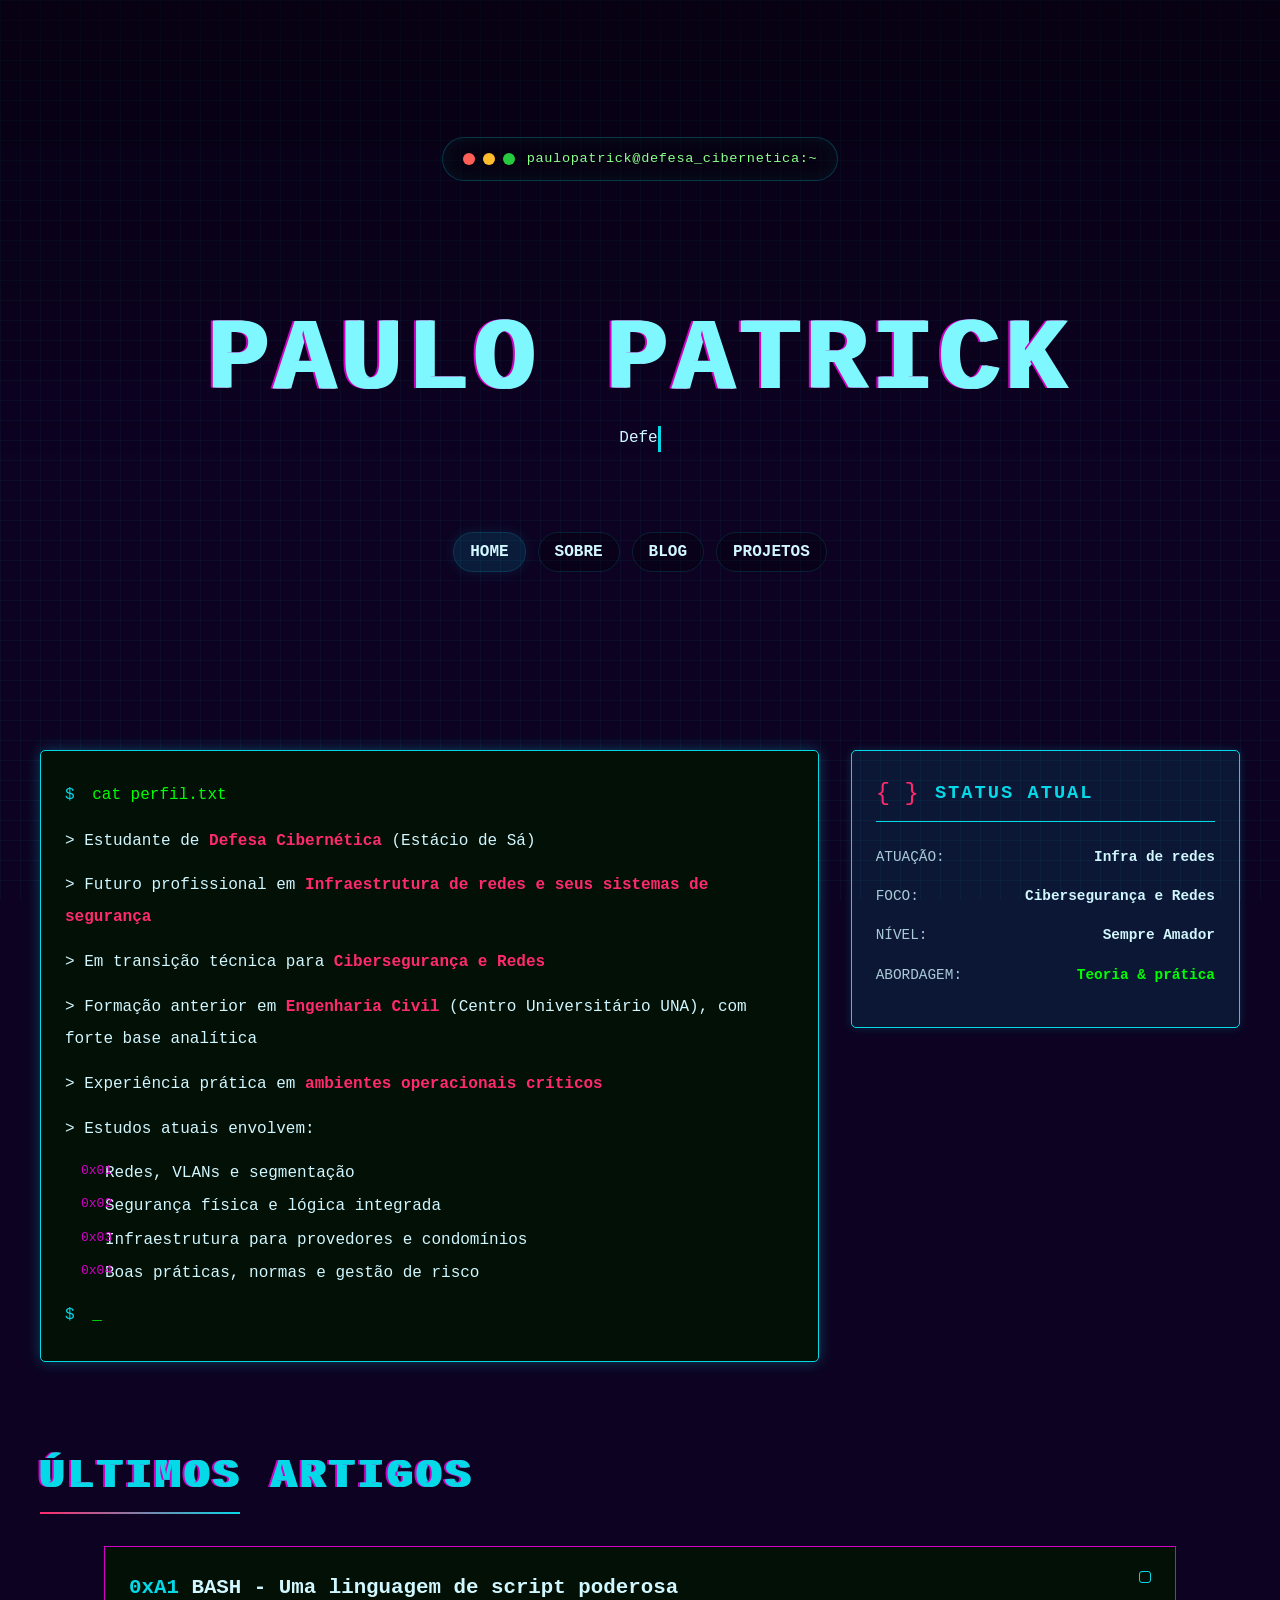
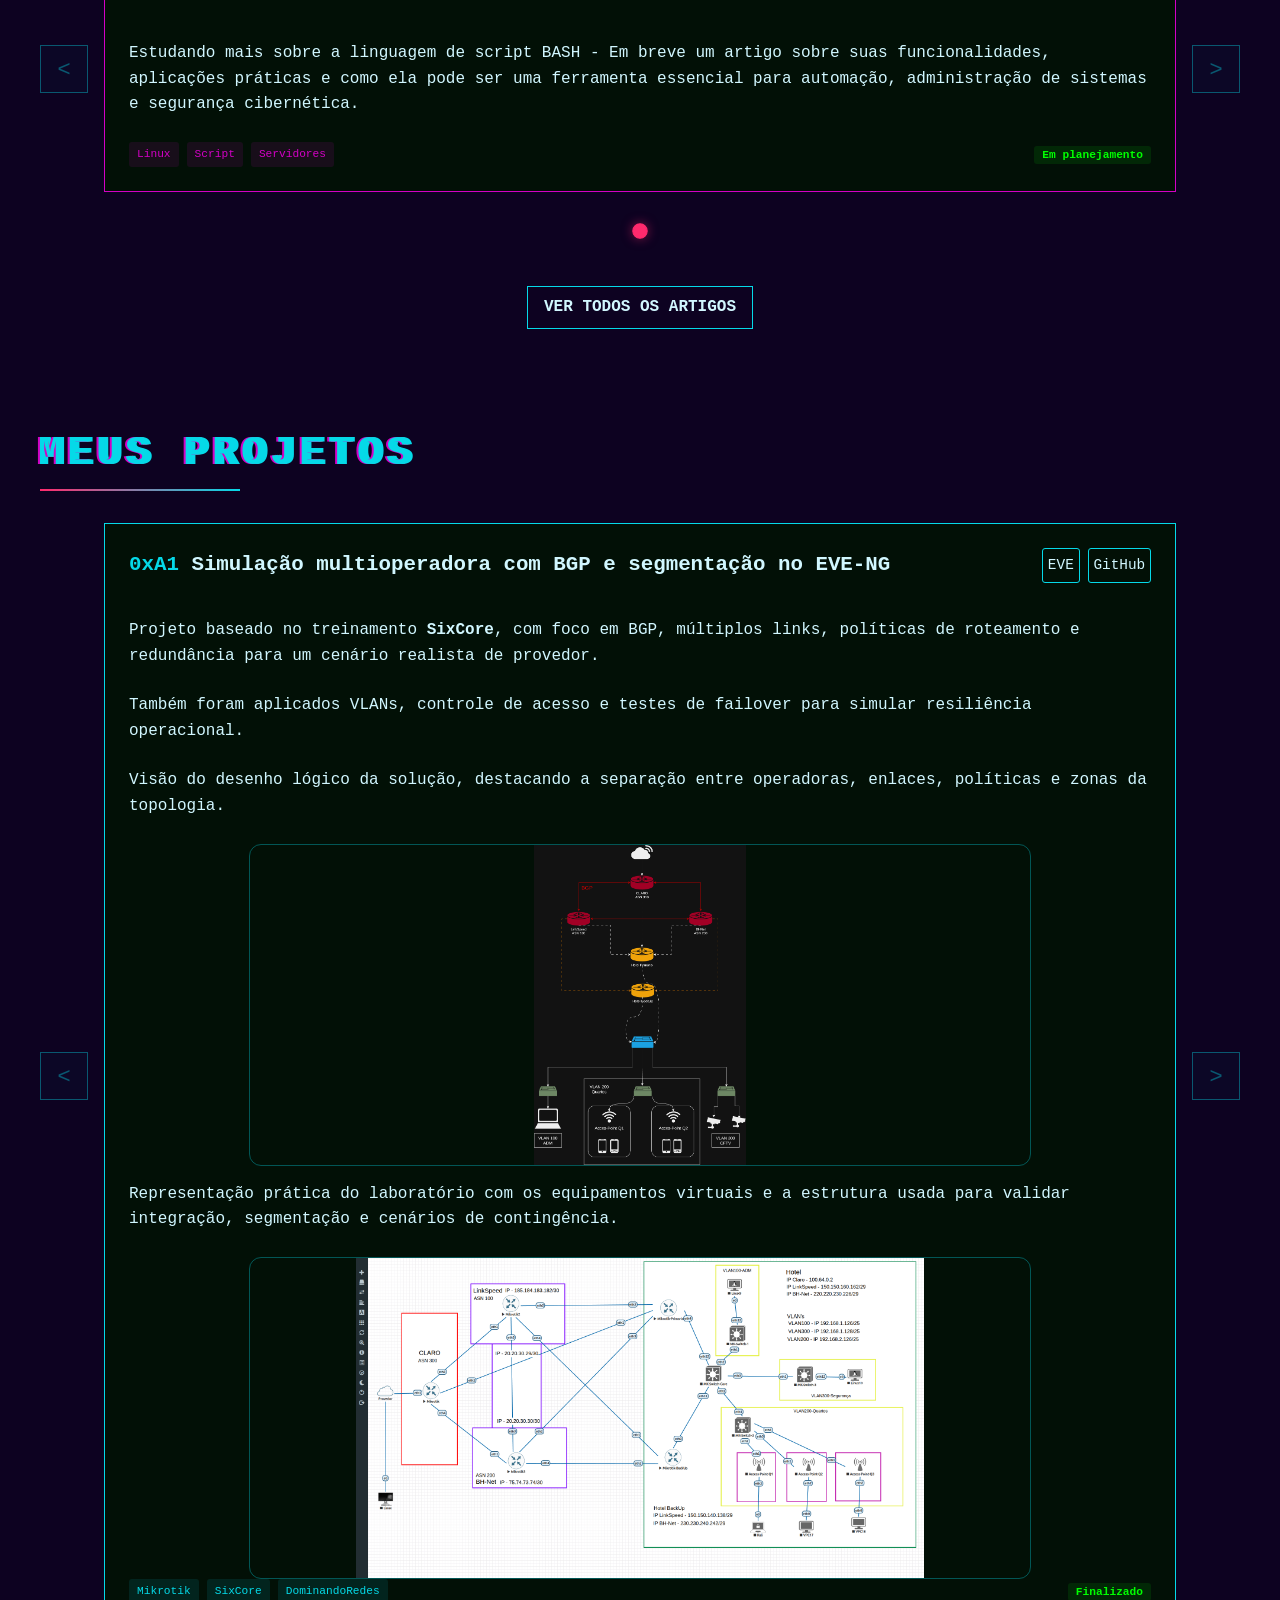
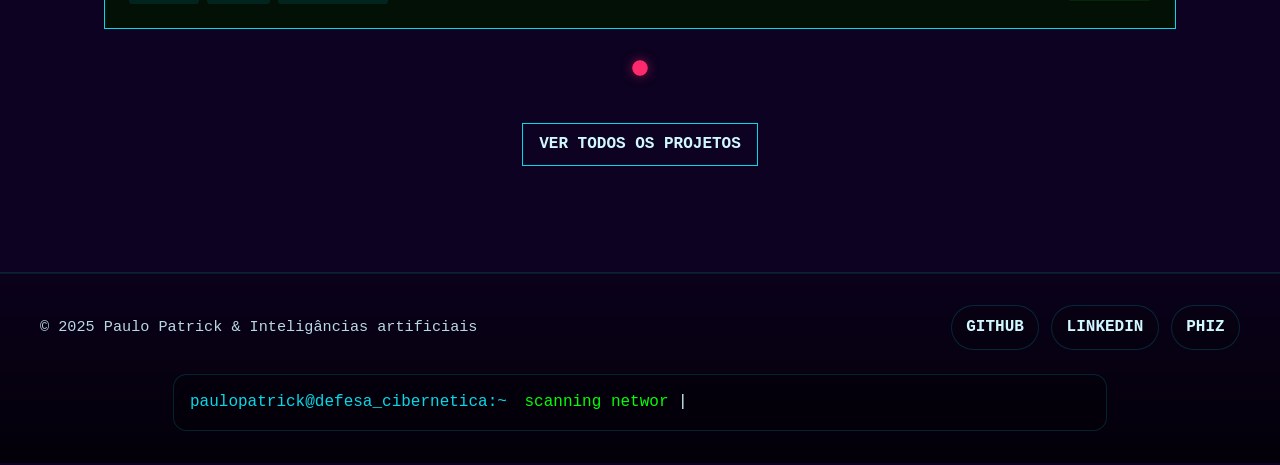
==== commit f12a2505: "Upgrade com CODEX GPT" ====
--- a/index.html
+++ b/index.html
@@ -26,7 +26,7 @@
         <section class="hero">
             <h1 class="glitch" data-text="PAULO PATRICK">PAULO PATRICK</h1>
             <p class="typewriter">
-                Defesa Cibernética • Redes • Monitoramento (NOC/SNOC) • Segurança da Informação
+                Defesa Cibernética • Redes • Monitoramento (SNOC) • Segurança da Informação
             </p>
             <div class="scanlines"></div>
         </section>
@@ -220,7 +220,7 @@
                                     <span>DominandoRedes</span>
                                 </div>
                                 <div class="project-status">
-                                    <span class="status-active">Em desenvolvimento</span>
+                                    <span class="status-active">Finalizado</span>
                                 </div>
                             </div>
                         </article>
--- a/style.css
+++ b/style.css
@@ -324,57 +324,68 @@
 
 /* Footer */
 .cyber-footer {
-    background-color: var(--darker-bg);
-    padding: 2rem;
-    text-align: center;
+    background: linear-gradient(180deg, rgba(0, 0, 0, 0.18), rgba(0, 0, 0, 0.72));
+    padding: 2rem 1.5rem;
     margin-top: 3rem;
-    border-top: 1px solid var(--neon-purple);
-    position: relative;
+    position: relative;
+    border-top: 1px solid rgba(5, 217, 232, 0.18);
+    box-shadow: inset 0 1px 0 rgba(94, 255, 234, 0.08);
 }
 
 .footer-grid {
     max-width: 1200px;
     margin: 0 auto;
-    display: grid;
-    grid-template-columns: 1fr 1fr;
-    align-items: center;
+    display: flex;
+    flex-wrap: wrap;
+    justify-content: space-between;
+    align-items: center;
+    gap: 1rem;
+}
+
+.footer-grid p {
+    margin: 0;
+    color: var(--text-color);
+    opacity: 0.88;
+    font-size: 0.95rem;
 }
 
 .cyber-social {
     display: flex;
-    justify-content: center;
-    gap: 1rem;
+    justify-content: flex-end;
+    flex-wrap: wrap;
+    gap: 0.75rem;
 }
 
 .social-icon {
     color: var(--text-color);
     text-decoration: none;
-    position: relative;
+    padding: 0.55rem 0.9rem;
+    border-radius: 999px;
+    border: 1px solid rgba(5, 217, 232, 0.18);
+    background: rgba(0, 0, 0, 0.18);
+    transition: background 0.25s ease, box-shadow 0.25s ease, transform 0.25s ease;
+    font-weight: 600;
+}
+
+.social-icon:hover {
+    background: rgba(5, 217, 232, 0.12);
+    box-shadow: 0 0 18px rgba(5, 217, 232, 0.18);
+    transform: translateY(-1px);
 }
 
 .social-icon::after {
-    content: attr(data-text);
-    position: absolute;
-    left: 0;
-    top: 0;
-    color: var(--neon-pink);
-    width: 0;
-    overflow: hidden;
-    transition: width 0.3s ease;
-}
-
-.social-icon:hover::after {
-    width: 100%;
+    display: none;
 }
 
 .terminal-line {
-    background-color: var(--terminal-bg);
-    padding: 0.5rem;
-    margin-top: 1rem;
-    border: 1px solid var(--neon-blue);
+    background: rgba(0, 0, 0, 0.28);
+    padding: 0.9rem 1rem;
+    margin-top: 1.5rem;
+    border: 1px solid rgba(5, 217, 232, 0.16);
+    border-radius: 0.85rem;
     text-align: left;
-    max-width: 600px;
-    margin: 1rem auto 0;
+    max-width: 900px;
+    margin: 1.5rem auto 0;
 }
 
 .prompt {
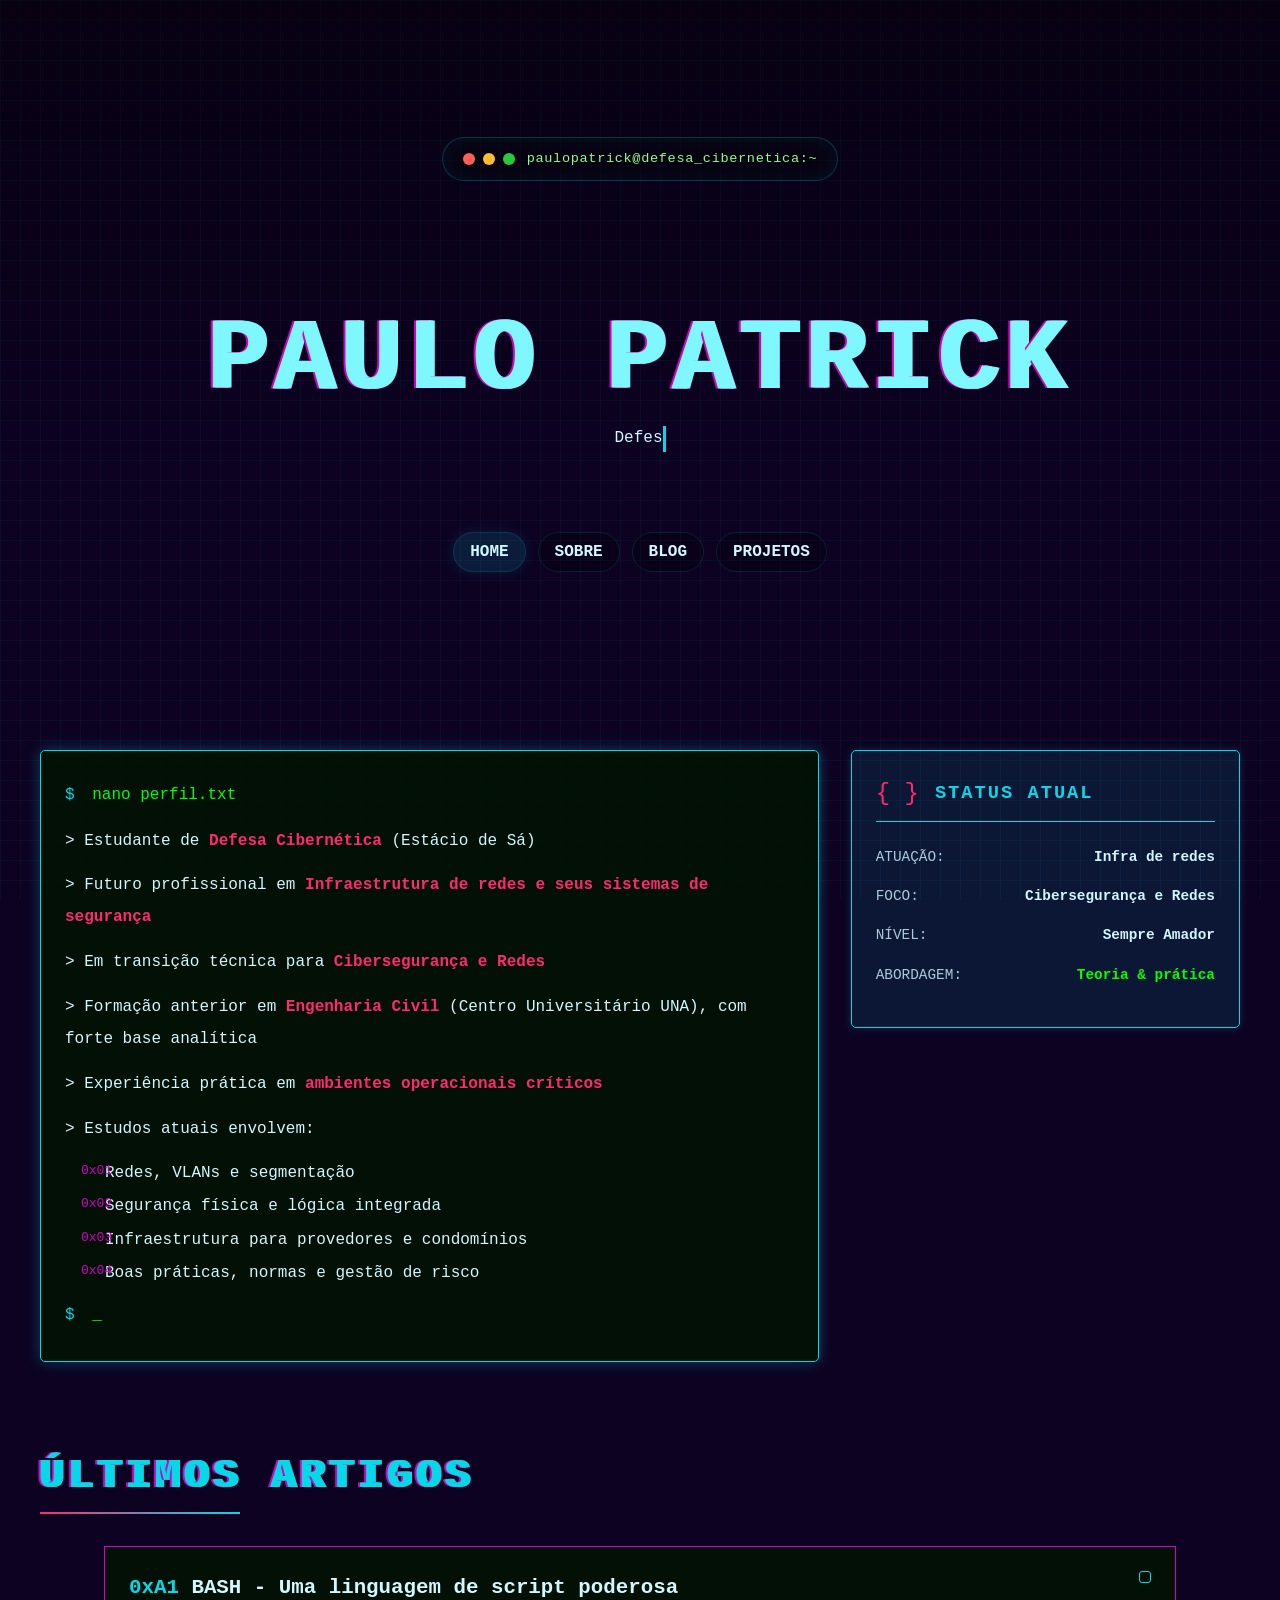
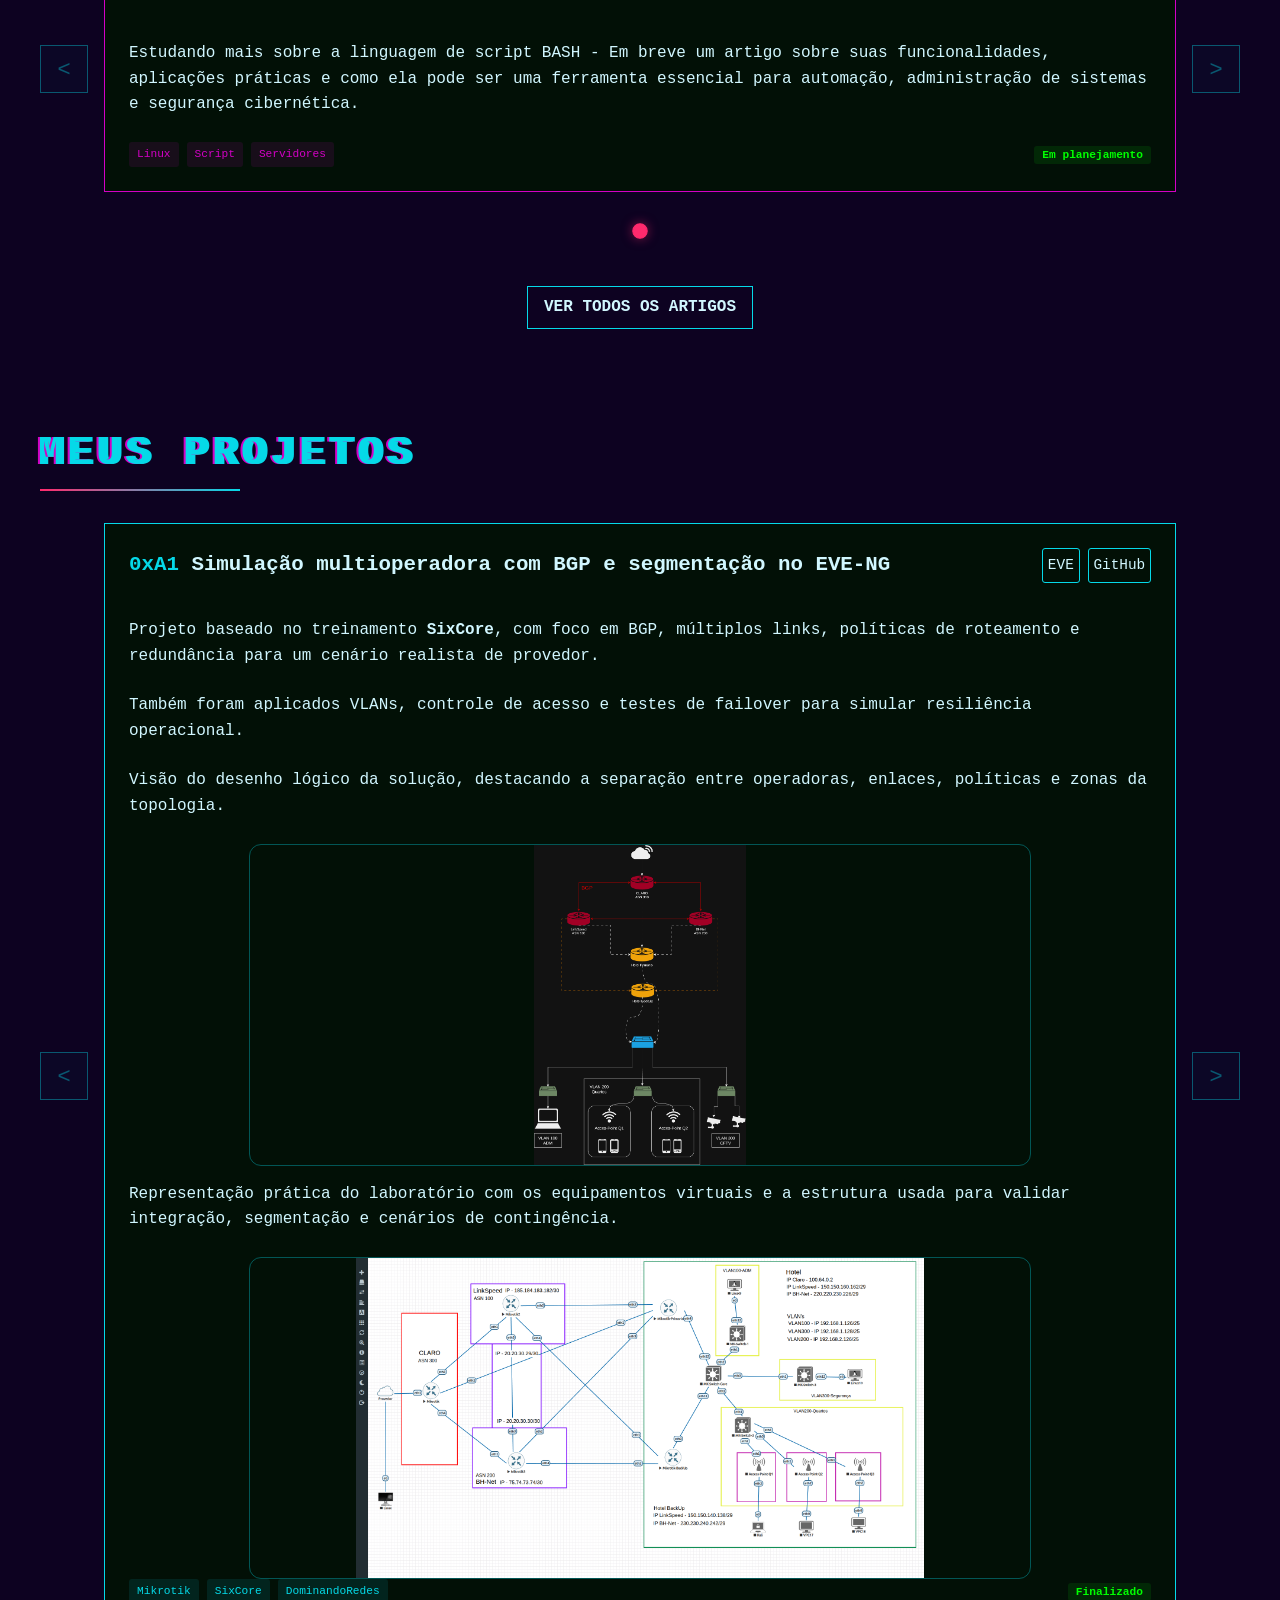
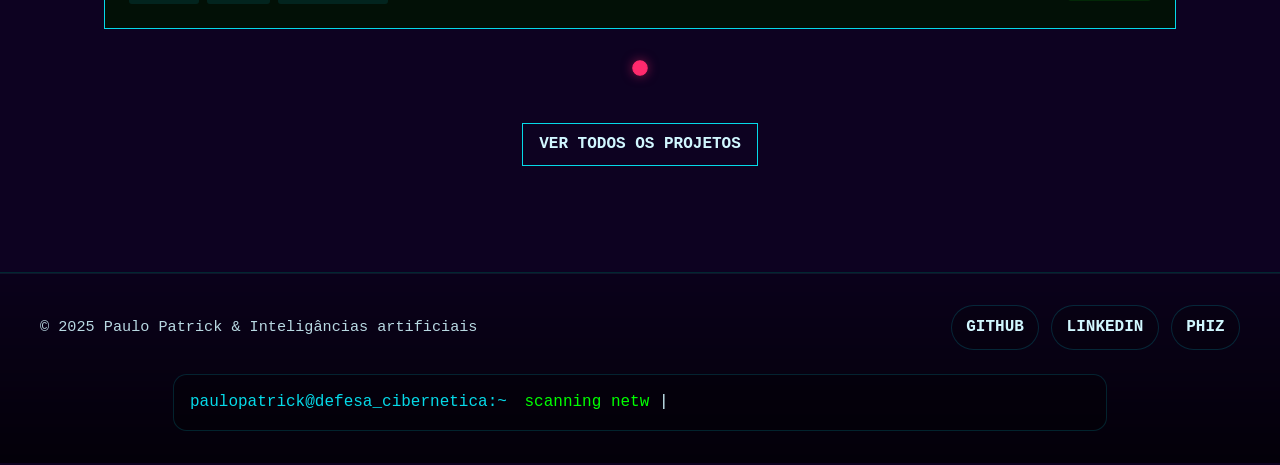
==== commit beed4327: "Upgrade" ====
--- a/index.html
+++ b/index.html
@@ -49,7 +49,7 @@
         <div class="intro-content">
             <div class="terminal-window">
                 <div class="terminal-body">
-                    <p class="terminal-text"><span class="prompt">$</span> cat perfil.txt</p>
+                    <p class="terminal-text"><span class="prompt">$</span> nano perfil.txt</p>
                     <div class="typewriter-text">
                         <p>> Estudante de <span class="highlight">Defesa Cibernética</span> (Estácio de Sá)</p>
                         <p>> Futuro profissional em <span class="highlight">Infraestrutura de redes e seus sistemas de segurança</span></p>
@@ -155,7 +155,7 @@
                             <div class="project-header">
                                 <h3><span class="hex">0xA1</span> BASH - Uma linguagem de script poderosa</h3>
                                 <div class="project-links">
-                                    <a href="" class="link-icon" title="Demonstração"></a>
+                                    <a href="" class="link-icon" title="Repositório no GitHub"></a>
                                 </div>
                             </div>
                             <div class="post-content">
@@ -202,7 +202,7 @@
                                 <h3><span class="hex">0xA1</span> Simulação multioperadora com BGP e segmentação no EVE-NG</h3>
                                 <div class="project-links">
                                     <a href="./Projeto-SixCore/Projeto_SixCore_EVE.zip" class="link-icon" title="Projeto no emulador EVE">EVE</a>
-                                    <a href="https://github.com/paulopatrick/SixCore" class="link-icon" title="Demonstração">GitHub</a>
+                                    <a href="https://github.com/paulopatrick/SixCore" class="link-icon" title="Repositório no GitHub">GitHub</a>
                                 </div>
                             </div>
                             <div class="project-content">
@@ -246,7 +246,7 @@
         </div>
         <div class="terminal-line">
             <span class="prompt">paulopatrick@defesa_cibernetica:~</span>
-            <span class="command">cat sobre.txt</span>
+            <span class="command">nano sobre.txt</span>
             <span class="cursor">|</span>
         </div>
     </footer>
--- a/style.css
+++ b/style.css
@@ -457,30 +457,61 @@
     left: 0;
     width: 100%;
     height: 100%;
-    background-color: var(--dark-bg);
+    background:
+        radial-gradient(circle at 50% 15%, rgba(5, 217, 232, 0.22), transparent 18%),
+        radial-gradient(circle at 20% 35%, rgba(255, 42, 109, 0.12), transparent 20%),
+        linear-gradient(180deg, #010208 0%, #05070f 35%, #02020a 100%);
     z-index: 9999;
     display: flex;
     justify-content: center;
     align-items: center;
     flex-direction: column;
+    gap: 2rem;
+    overflow: hidden;
 }
 
 .cyber-loader::before {
     content: "INICIANDO SISTEMA DE DEFESA...";
     color: var(--matrix-green);
     font-family: monospace;
-    margin-bottom: 2rem;
+    margin-bottom: 1rem;
     text-align: center;
+    font-size: 1rem;
+    letter-spacing: 0.24rem;
+    text-shadow: 0 0 18px rgba(0, 255, 0, 0.35);
+    animation: pulse-text 1.8s ease-in-out infinite;
 }
 
 .cyber-loader::after {
     content: "";
-    width: 50px;
-    height: 50px;
-    border: 5px solid var(--neon-blue);
-    border-top-color: transparent;
+    width: 58px;
+    height: 58px;
+    border: 4px solid rgba(5, 217, 232, 0.2);
+    border-top-color: var(--neon-blue);
+    border-bottom-color: transparent;
     border-radius: 50%;
     animation: spin 1s linear infinite;
+    box-shadow: 0 0 24px rgba(5, 217, 232, 0.18);
+}
+
+.cyber-loader span {
+    color: rgba(5, 217, 232, 0.35);
+    font-family: monospace;
+    font-size: 0.86rem;
+    letter-spacing: 0.12rem;
+    opacity: 0.8;
+    animation: drift 3s linear infinite;
+}
+
+@keyframes pulse-text {
+    0%, 100% { opacity: 0.8; transform: translateY(0); }
+    50% { opacity: 1; transform: translateY(-4px); }
+}
+
+@keyframes drift {
+    0% { transform: translateY(0); opacity: 0.7; }
+    50% { transform: translateY(-6px); opacity: 0.95; }
+    100% { transform: translateY(0); opacity: 0.7; }
 }
 
 @keyframes spin {
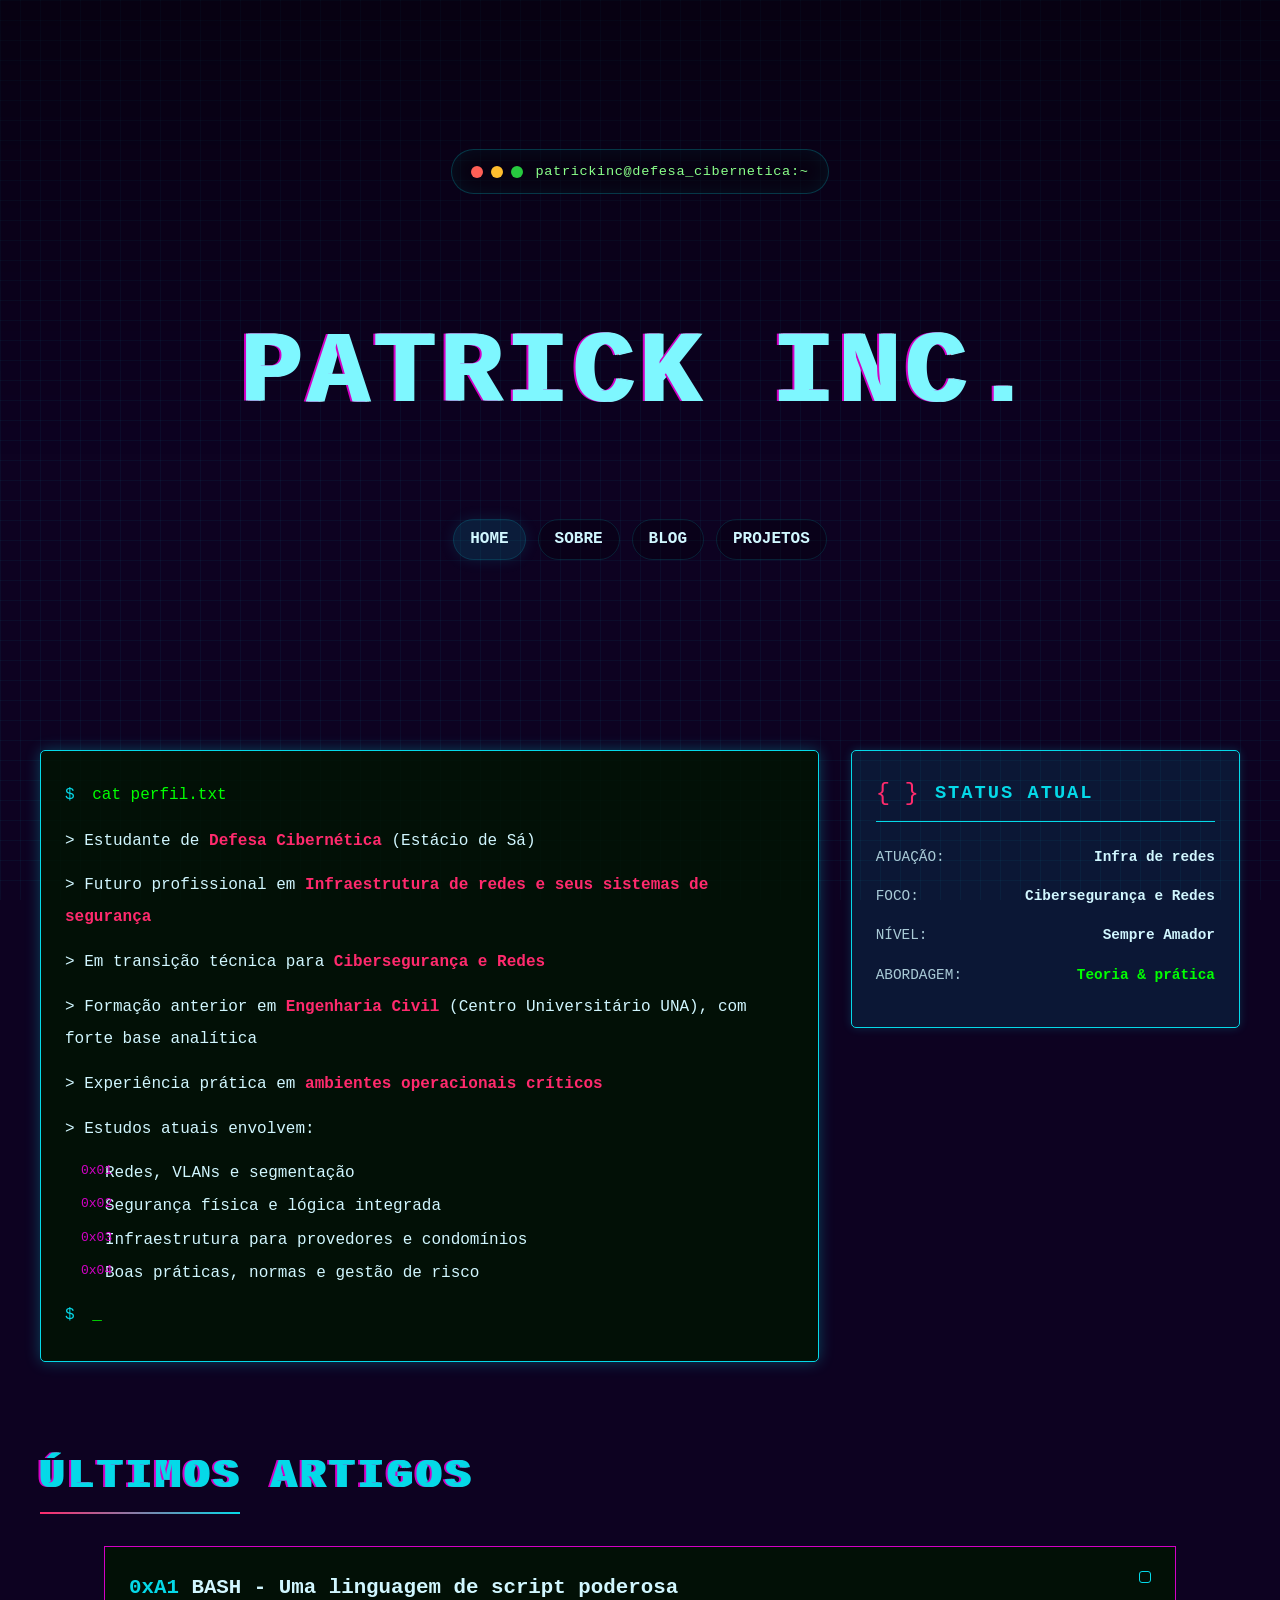
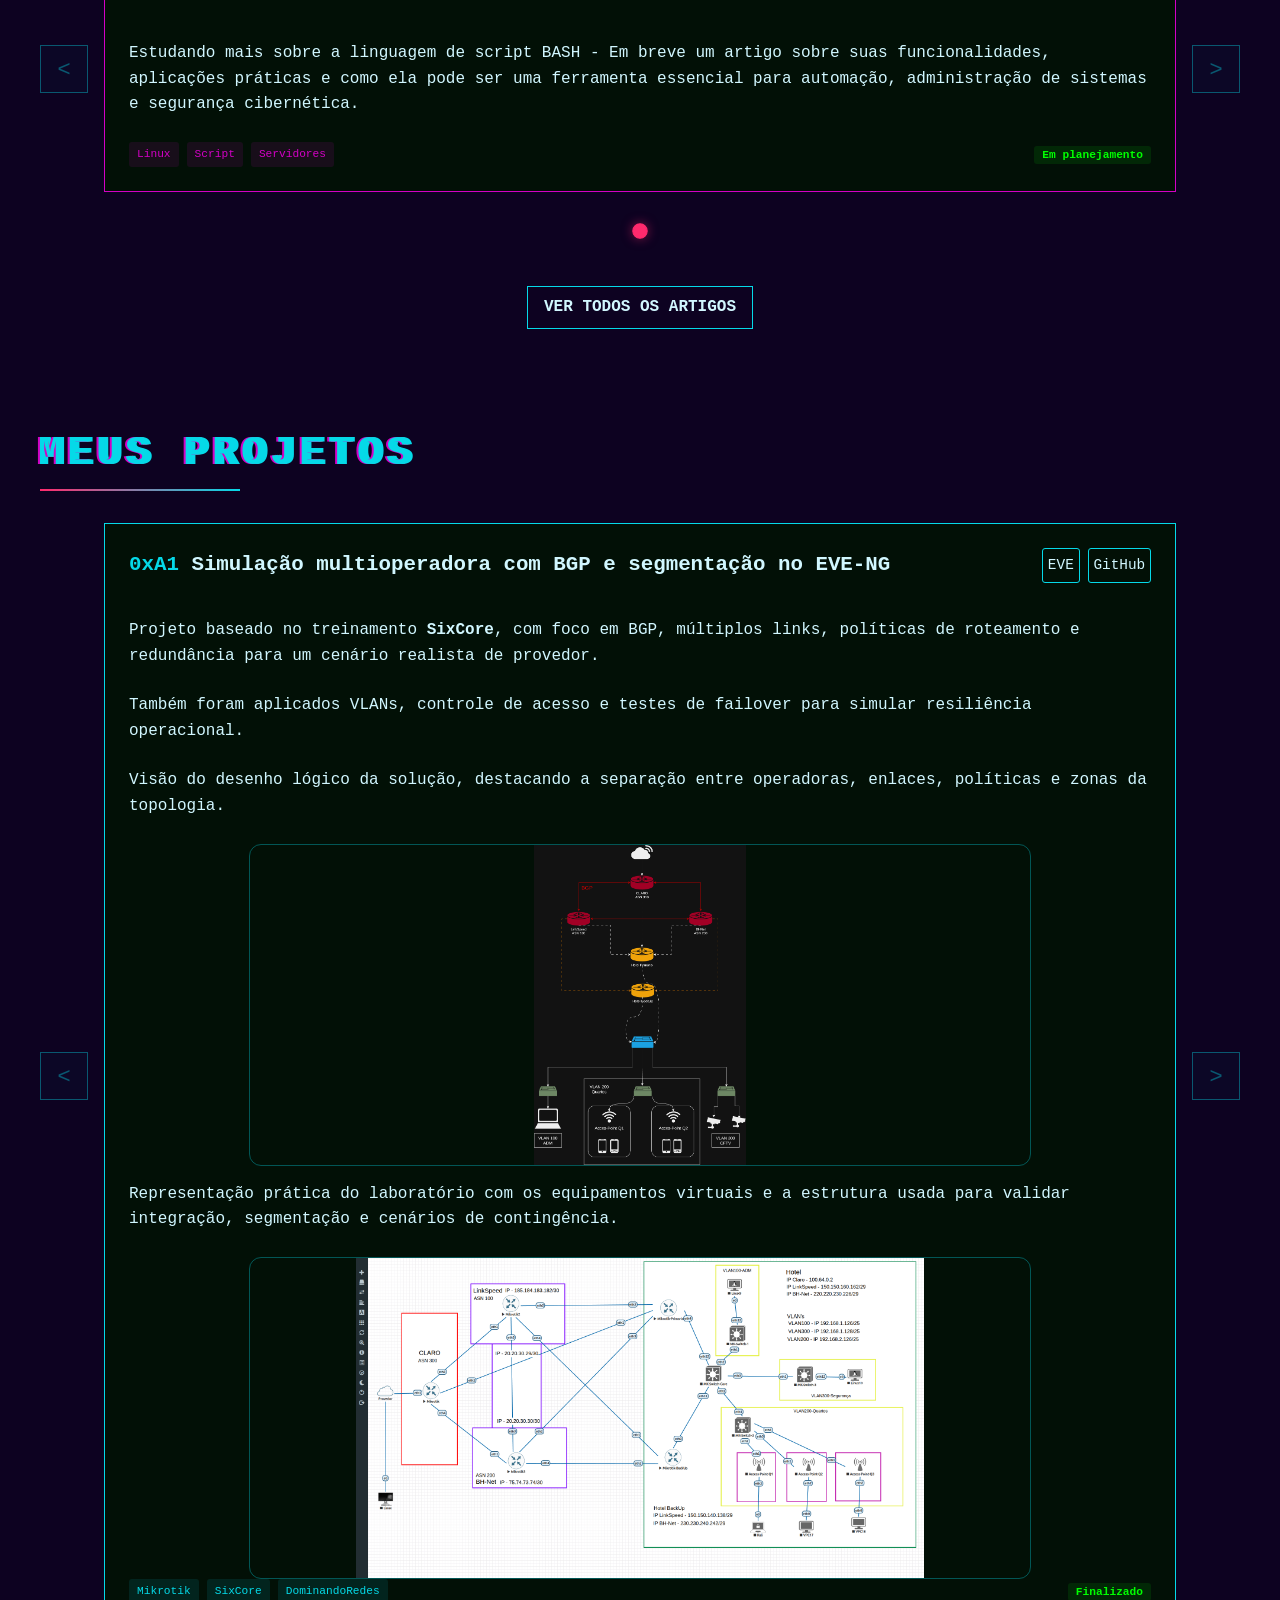
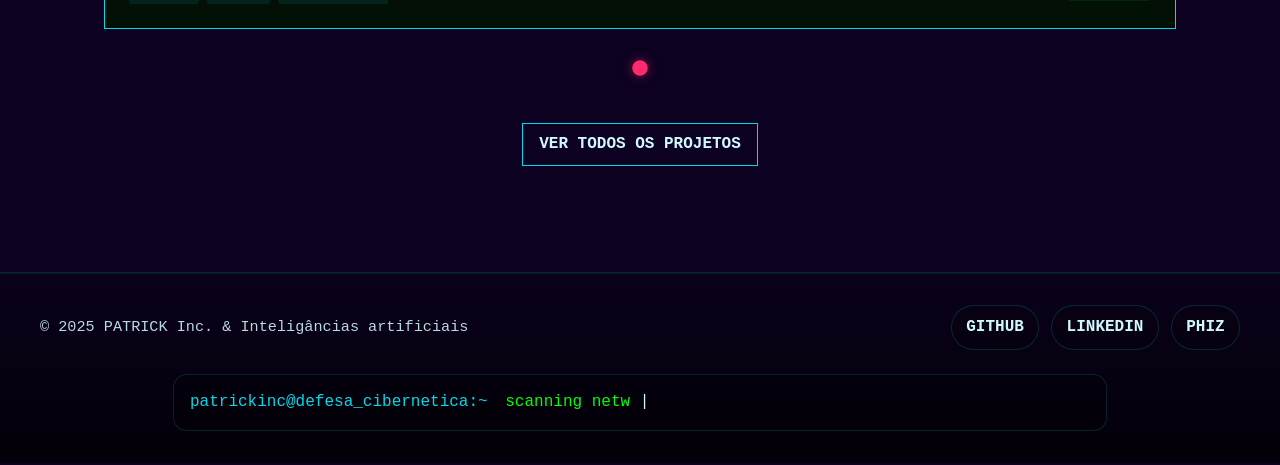
==== commit d60e641b: "Update" ====
--- a/index.html
+++ b/index.html
@@ -3,7 +3,7 @@
 <head>
     <meta charset="UTF-8">
     <meta name="viewport" content="width=device-width, initial-scale=1.0">
-    <title>Paulo Patrick | Segurança em Todas as Camadas</title>
+    <title>PATRICK Inc. | Segurança em Todas as Camadas</title>
     <link rel="stylesheet" href="./cyberpunk-fonts.css">
     <link rel="stylesheet" href="./style.css">
     <link rel="icon" href="./images/matrix-code.png">
@@ -20,11 +20,11 @@
                 <span class="terminal-control yellow"></span>
                 <span class="terminal-control green"></span>
             </div>
-            <span class="terminal-title">paulopatrick@defesa_cibernetica:~</span>
+            <span class="terminal-title">patrickinc@defesa_cibernetica:~</span>
         </div>
 
         <section class="hero">
-            <h1 class="glitch" data-text="PAULO PATRICK">PAULO PATRICK</h1>
+            <h1 class="glitch" data-text="PATRICK Inc.">PATRICK Inc.</h1>
             <p class="typewriter">
                 Defesa Cibernética • Redes • Monitoramento (SNOC) • Segurança da Informação
             </p>
@@ -49,7 +49,7 @@
         <div class="intro-content">
             <div class="terminal-window">
                 <div class="terminal-body">
-                    <p class="terminal-text"><span class="prompt">$</span> nano perfil.txt</p>
+                    <p class="terminal-text"><span class="prompt">$</span> cat perfil.txt</p>
                     <div class="typewriter-text">
                         <p>> Estudante de <span class="highlight">Defesa Cibernética</span> (Estácio de Sá)</p>
                         <p>> Futuro profissional em <span class="highlight">Infraestrutura de redes e seus sistemas de segurança</span></p>
@@ -237,7 +237,7 @@
 
     <footer class="cyber-footer">
         <div class="footer-grid">
-            <p>© 2025 Paulo Patrick & Inteligâncias artificiais</p>
+            <p>© 2025 PATRICK Inc. & Inteligâncias artificiais</p>
             <div class="cyber-social">
                 <a href="https://github.com/paulopatrick" class="social-icon" data-text="GITHUB">GITHUB</a>
                 <a href="https://www.linkedin.com/in/paulo-patrick-rodrigues-a88534259/" class="social-icon" data-text="LINKEDIN">LINKEDIN</a>
@@ -245,8 +245,8 @@
             </div>
         </div>
         <div class="terminal-line">
-            <span class="prompt">paulopatrick@defesa_cibernetica:~</span>
-            <span class="command">nano sobre.txt</span>
+            <span class="prompt">patrickinc@defesa_cibernetica:~</span>
+            <span class="command">cat sobre.txt</span>
             <span class="cursor">|</span>
         </div>
     </footer>
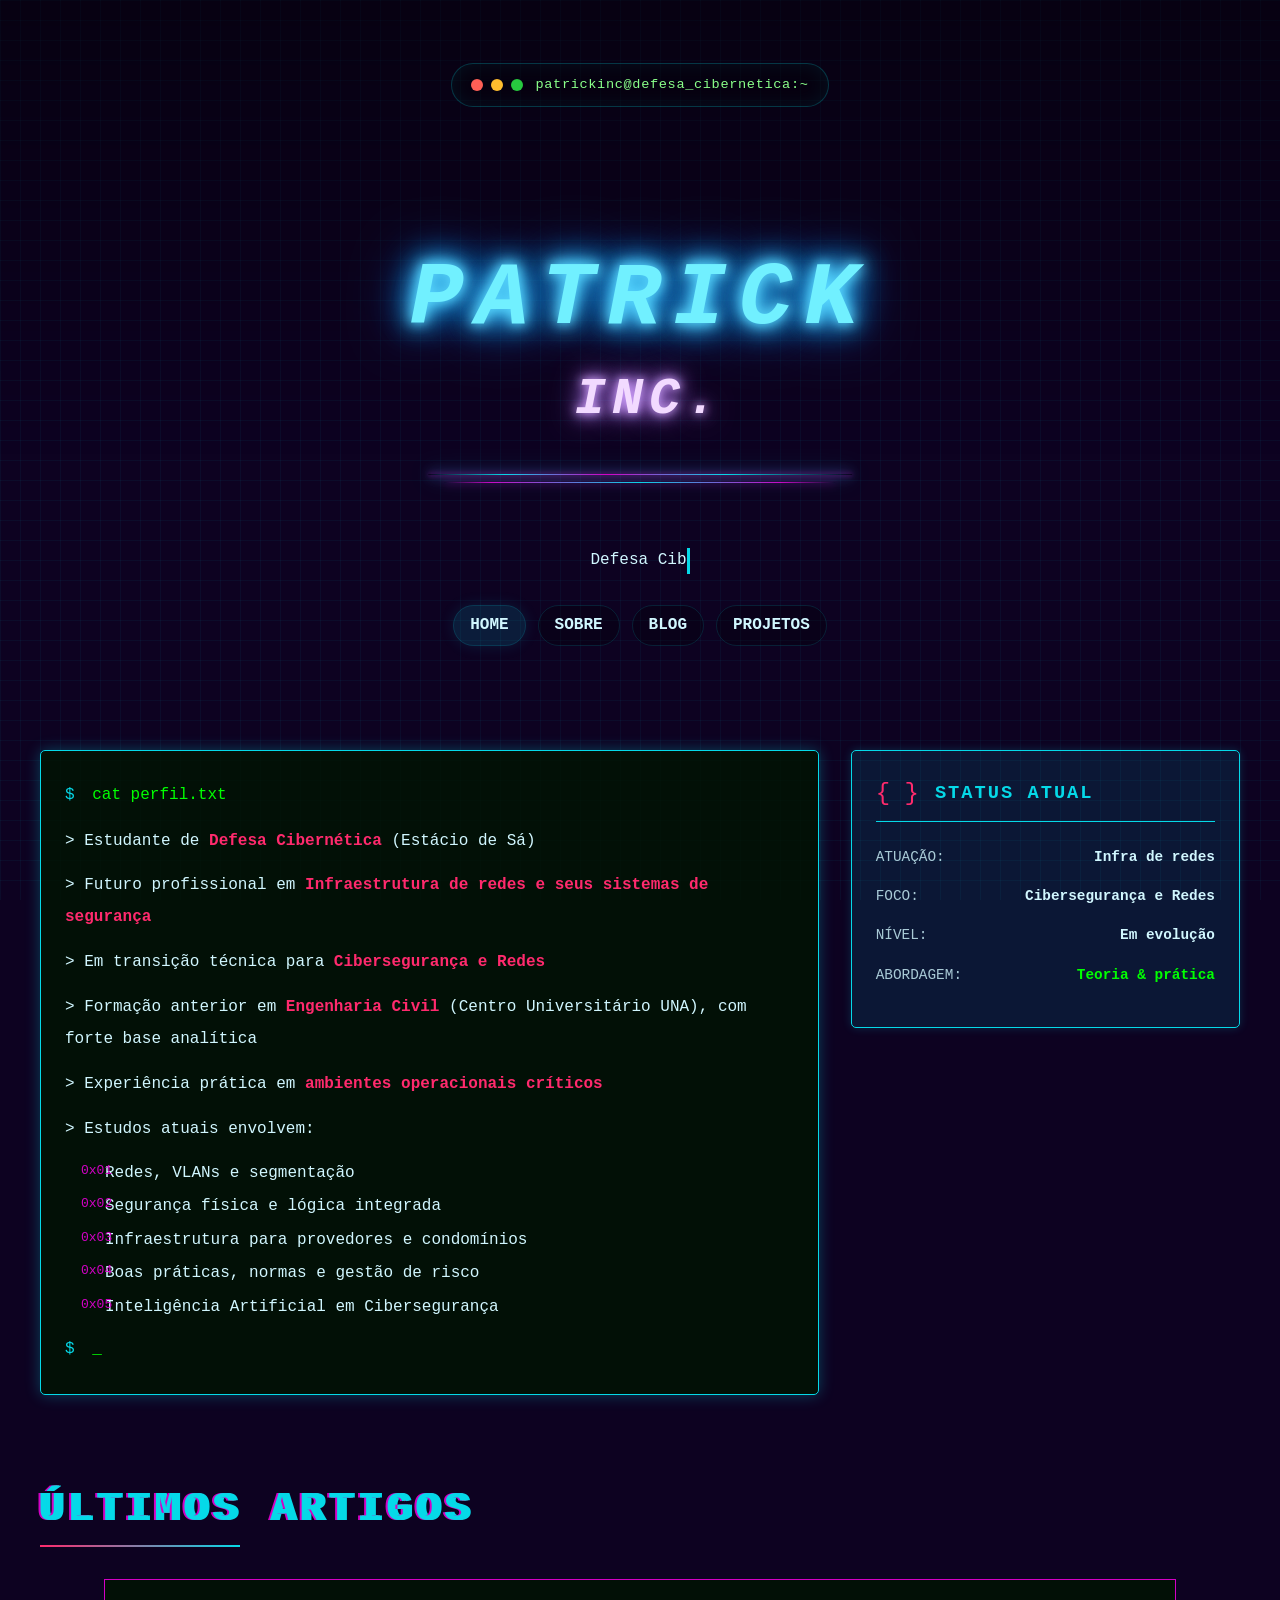
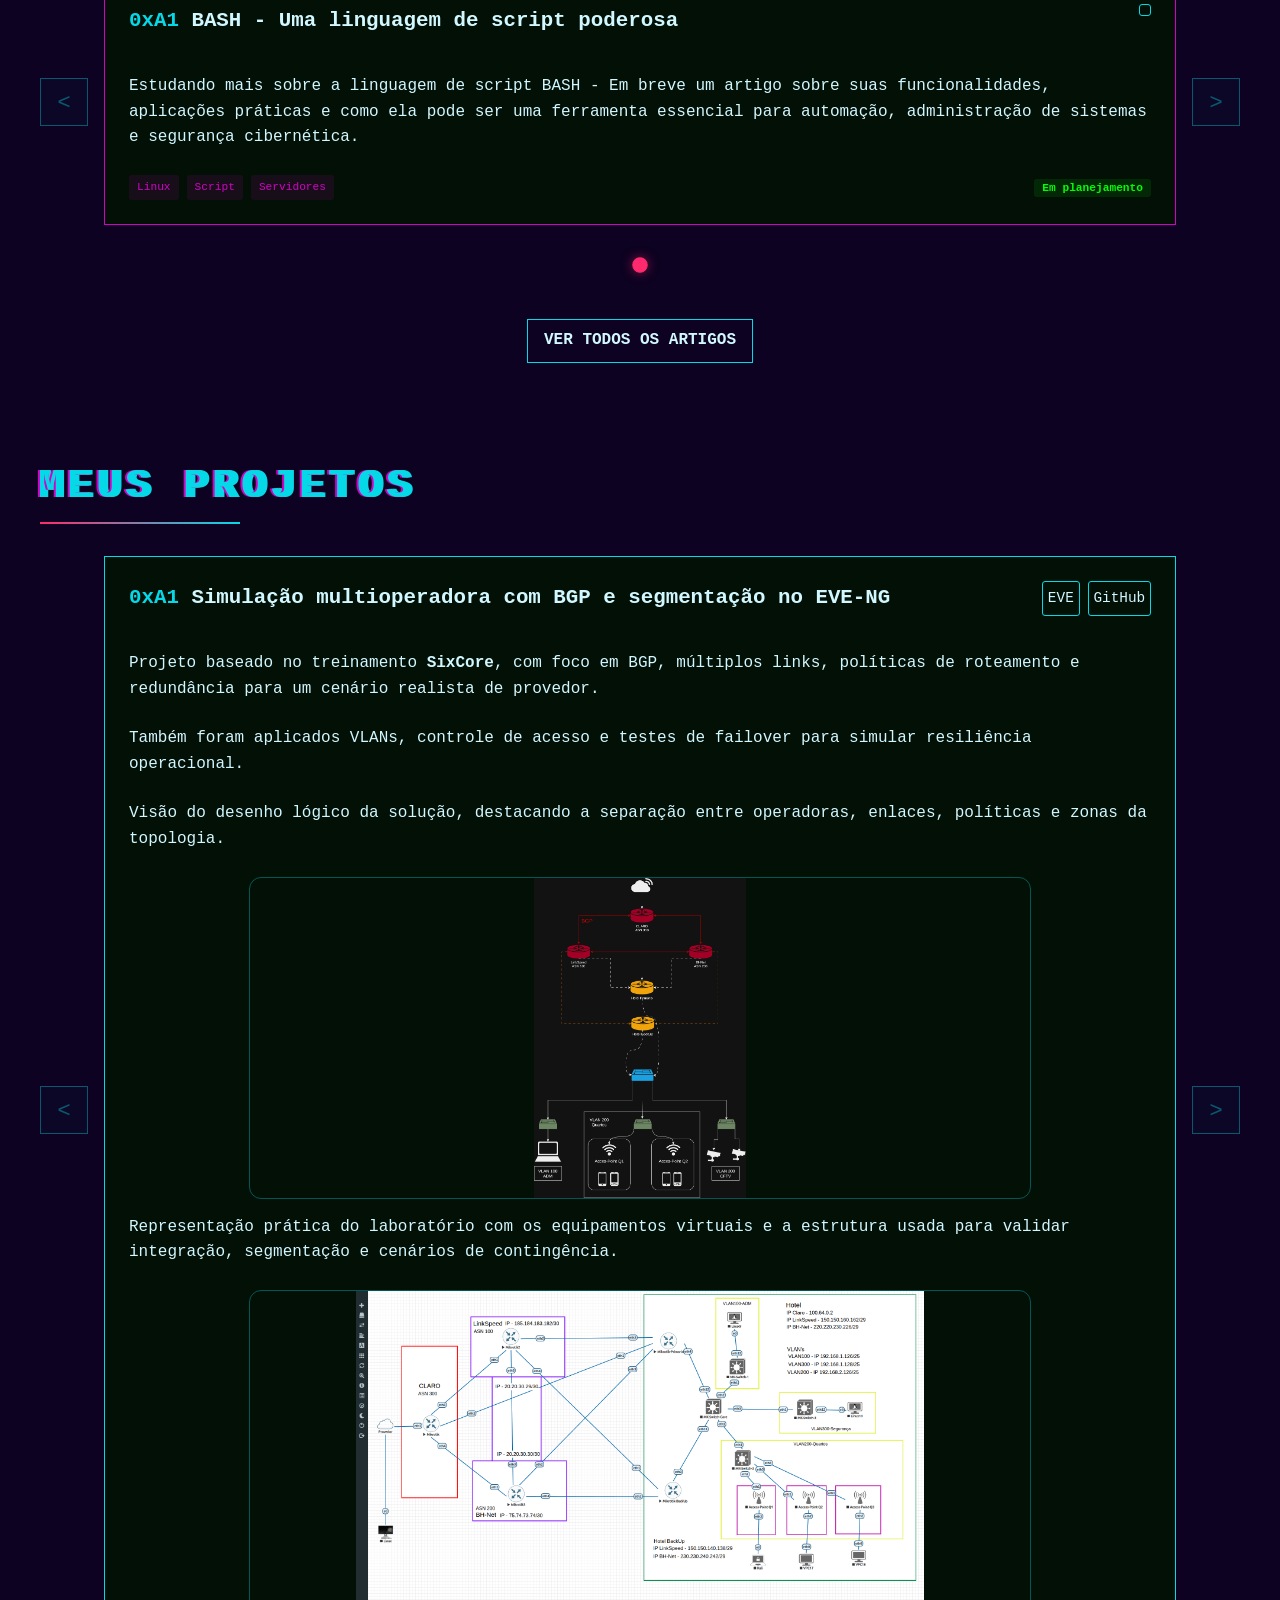
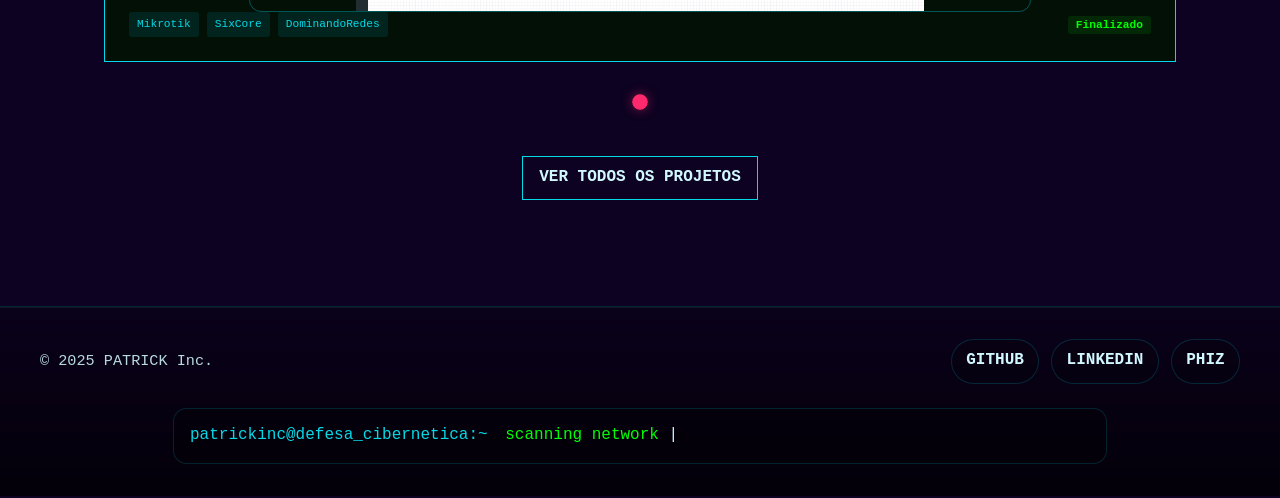
==== commit 03934b1f: "up" ====
--- a/index.html
+++ b/index.html
@@ -24,12 +24,15 @@
         </div>
 
         <section class="hero">
-            <h1 class="glitch" data-text="PATRICK Inc.">PATRICK Inc.</h1>
-            <p class="typewriter">
-                Defesa Cibernética • Redes • Monitoramento (SNOC) • Segurança da Informação
-            </p>
+            <h1 class="neon-title">
+                <span class="patrick">PATRICK</span>
+                <span class="inc">INC.</span>
+            </h1>
             <div class="scanlines"></div>
         </section>
+        <p class="typewriter">
+            Defesa Cibernética • Redes • Monitoramento (SNOC) • Segurança da Informação
+        </p>
 
         <nav class="cyber-nav">
             <ul>
@@ -62,6 +65,7 @@
                             <li><span class="hex">0x02</span> Segurança física e lógica integrada</li>
                             <li><span class="hex">0x03</span> Infraestrutura para provedores e condomínios</li>
                             <li><span class="hex">0x04</span> Boas práticas, normas e gestão de risco</li>
+                            <li><span class="hex">0x05</span> Inteligência Artificial em Cibersegurança</li>
                         </ul>
                     </div>
                     <p class="terminal-text"><span class="prompt">$</span> <span class="cursor">_</span></p>
@@ -84,7 +88,7 @@
                     </div>
                     <div class="status-item">
                         <span class="status-label">NÍVEL:</span>
-                        <span class="status-value">Sempre Amador</span>
+                        <span class="status-value">Em evolução</span>
                     </div>
                     <div class="status-item">
                         <span class="status-label">ABORDAGEM:</span>
@@ -237,7 +241,7 @@
 
     <footer class="cyber-footer">
         <div class="footer-grid">
-            <p>© 2025 PATRICK Inc. & Inteligâncias artificiais</p>
+            <p>© 2025 PATRICK Inc.</p>
             <div class="cyber-social">
                 <a href="https://github.com/paulopatrick" class="social-icon" data-text="GITHUB">GITHUB</a>
                 <a href="https://www.linkedin.com/in/paulo-patrick-rodrigues-a88534259/" class="social-icon" data-text="LINKEDIN">LINKEDIN</a>
--- a/style.css
+++ b/style.css
@@ -125,11 +125,22 @@
 /* Hero Section */
 .hero {
     text-align: center;
-    padding: 7rem 1.5rem 3rem;
+    padding: 8rem 1.5rem 4.5rem;
     position: relative;
     overflow: hidden;
     width: 100%;
     max-width: 900px;
+}
+
+.typewriter {
+    border-right: 3px solid var(--neon-blue);
+    white-space: nowrap;
+    overflow: hidden;
+    margin: 1.4rem auto 0.6rem;
+    animation:
+        typing 3.5s steps(40,end),
+        blink-caret 0.75s step-end infinite;
+    max-width: fit-content;
 }
 
 .glitch {
@@ -1072,3 +1083,106 @@
     50% { opacity: 0; }
 }
 
+/* Neon Title Style - replicando PATRICKInc.png */
+.neon-title {
+    position: relative;
+    display: inline-block;
+    margin: 0 0 1.2rem;
+    padding-bottom: 0.4rem;
+    font-size: clamp(3rem, 7vw, 6rem);
+    font-weight: 900;
+    text-transform: uppercase;
+    letter-spacing: 8px;
+    line-height: 1;
+    font-style: italic;
+}
+
+.neon-title .patrick {
+    display: block;
+    color: #71f0ff;
+    text-shadow:
+        0 0 12px #58d7ff,
+        0 0 20px #58d7ff,
+        0 0 30px #26b4f8,
+        0 0 40px #0f8bf8,
+        0 0 60px #0f8bf8;
+    letter-spacing: 12px;
+    animation: neon-flicker 3.5s infinite alternate;
+}
+
+.neon-title .inc {
+    display: inline-block;
+    color: #f2daff;
+    text-shadow:
+        0 0 10px #d4a7ff,
+        0 0 18px #c589ff,
+        0 0 30px #b071ff;
+    font-size: 0.58em;
+    letter-spacing: 6px;
+    margin-top: 0.0em;
+    margin-left: 0.35em;
+    position: relative;
+    top: 0.0em;
+    animation: neon-flicker-inc 3.5s infinite alternate;
+}
+
+.neon-title::after,
+.neon-title::before {
+    content: '';
+    position: absolute;
+    left: 50%;
+    transform: translateX(-50%);
+    width: 92%;
+    height: 1px;
+    border-radius: 999px;
+}
+
+.neon-title::after {
+    bottom: -34px;
+    background: linear-gradient(90deg, transparent 0%, #05d9e8 18%, #d300c5 42%, #05d9e8 70%, transparent 100%);
+    box-shadow:
+        0 0 12px #05d9e8,
+        0 0 22px #05d9e8,
+        0 0 5px #d300c5,
+        0 0 14px #d300c5;
+}
+
+.neon-title::before {
+    bottom: -42px;
+    width: 85%;
+    background: linear-gradient(90deg, transparent 0%, #d300c5 12%, #05d9e8 50%, #d300c5 86%, transparent 100%);
+    box-shadow: 0 0 10px #d300c5;
+}
+
+@keyframes neon-flicker {
+    0%, 100% {
+        text-shadow:
+            0 0 12px #58d7ff,
+            0 0 20px #58d7ff,
+            0 0 32px #26b4f8,
+            0 0 45px #0f8bf8;
+    }
+    50% {
+        text-shadow:
+            0 0 7px #58d7ff,
+            0 0 16px #58d7ff,
+            0 0 26px #26b4f8,
+            0 0 34px #0f8bf8;
+    }
+}
+
+@keyframes neon-flicker-inc {
+    0%, 100% {
+        text-shadow:
+            0 0 12px #d4a7ff,
+            0 0 20px #c589ff,
+            0 0 29px #b071ff;
+    }
+    50% {
+        text-shadow:
+            0 0 5px #d4a7ff,
+            0 0 14px #c589ff,
+            0 0 22px #b071ff;
+    }
+}
+
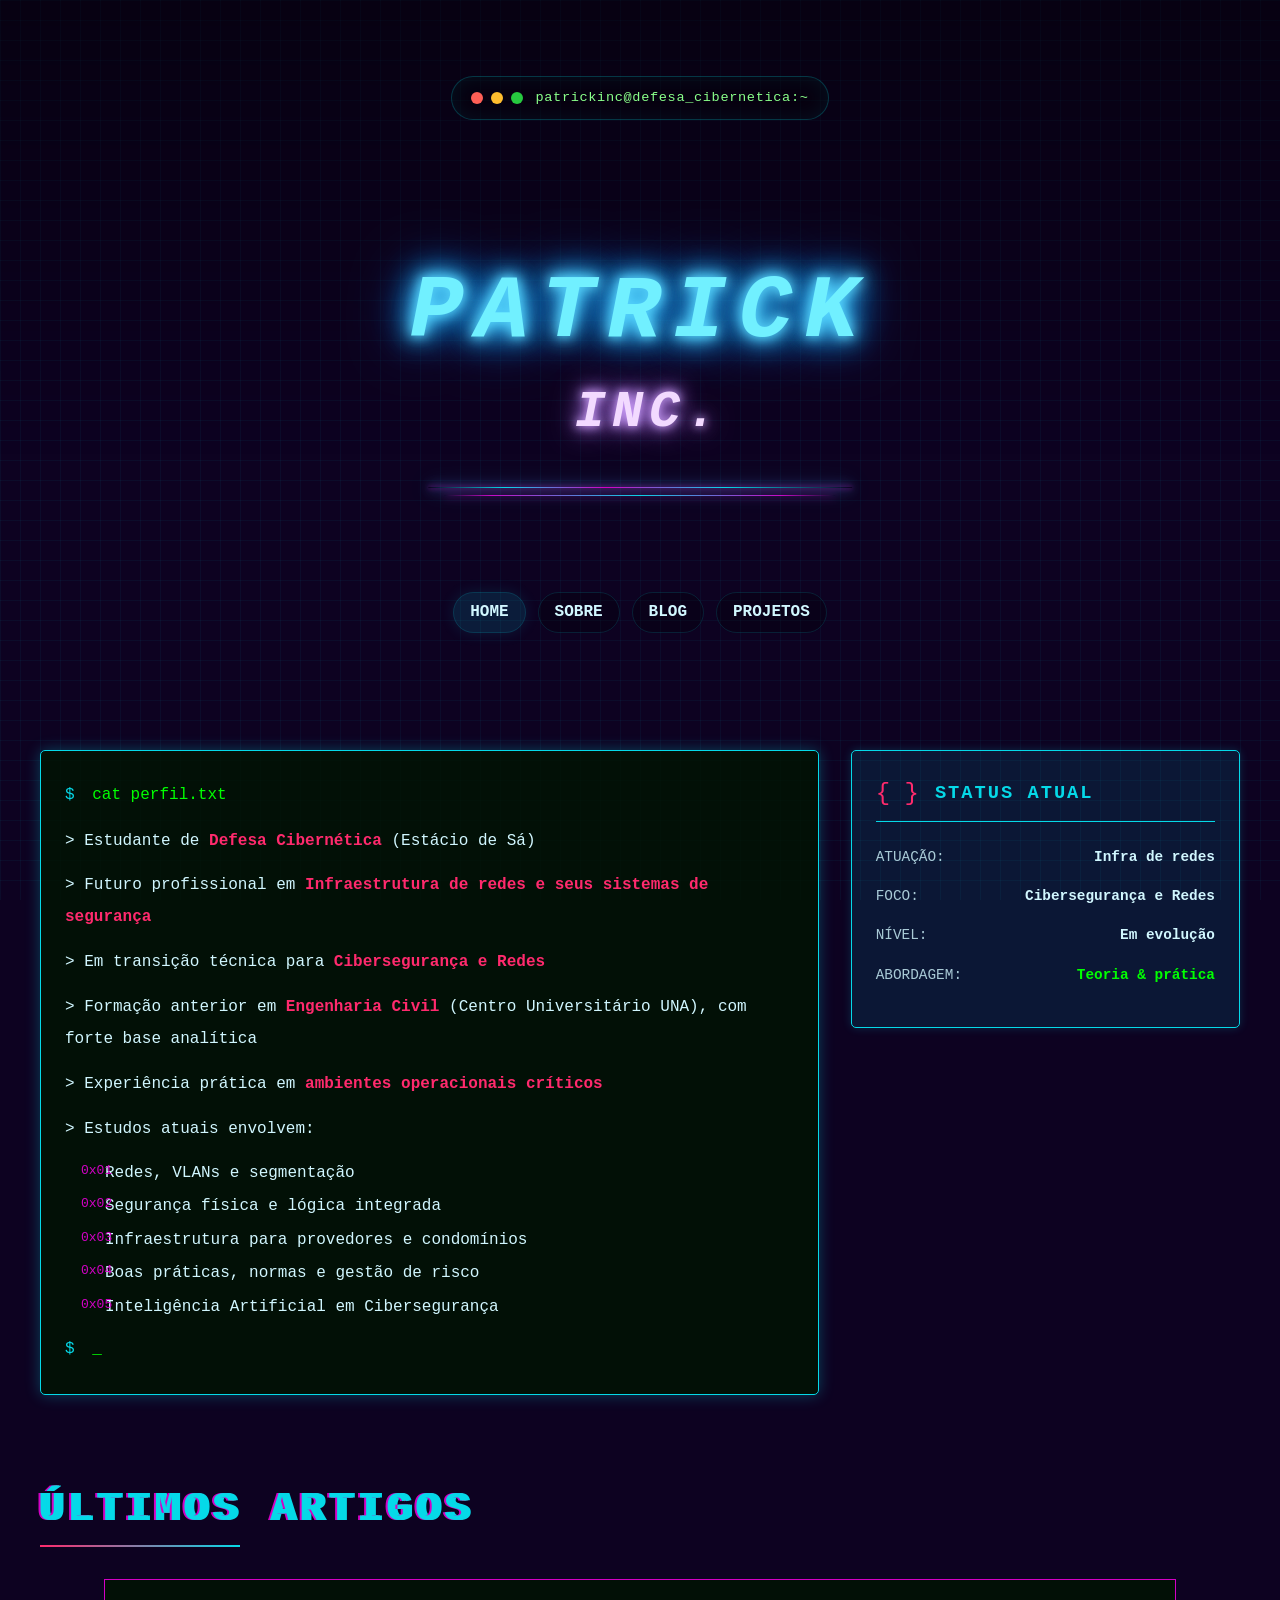
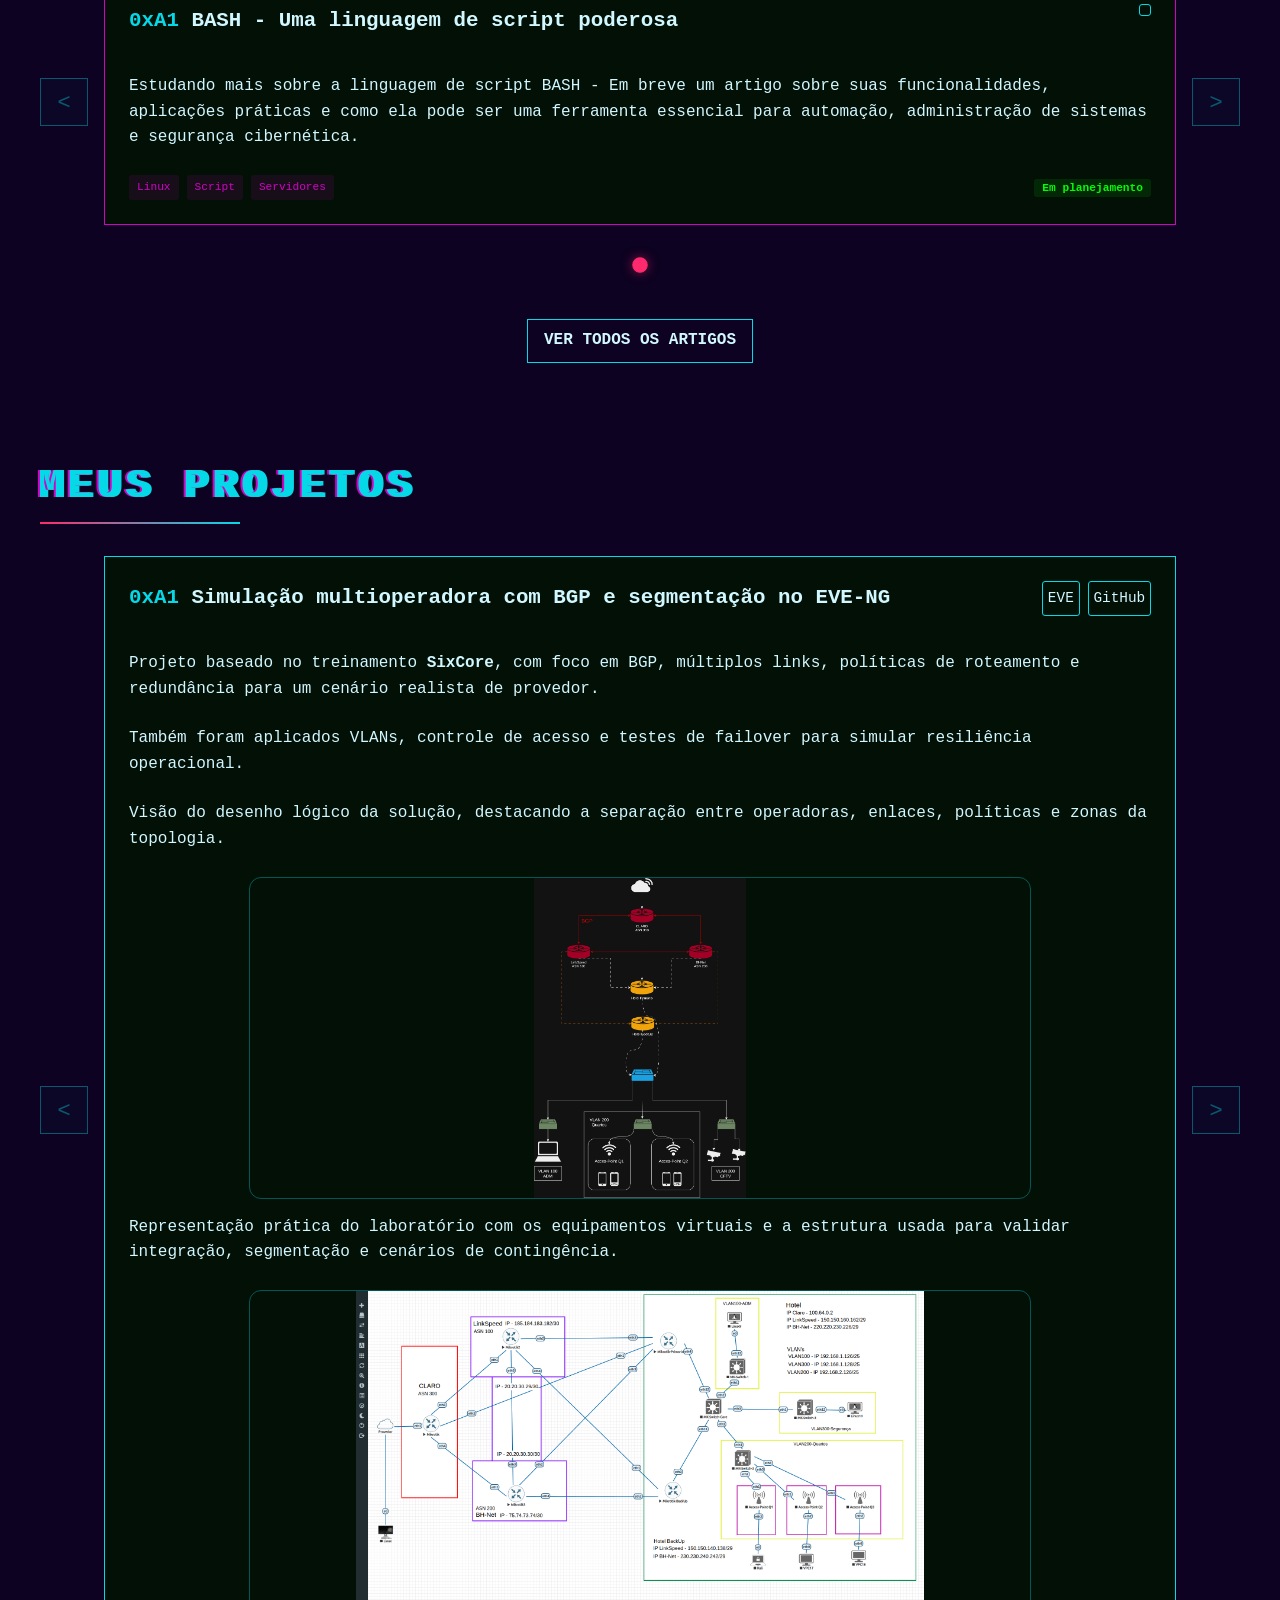
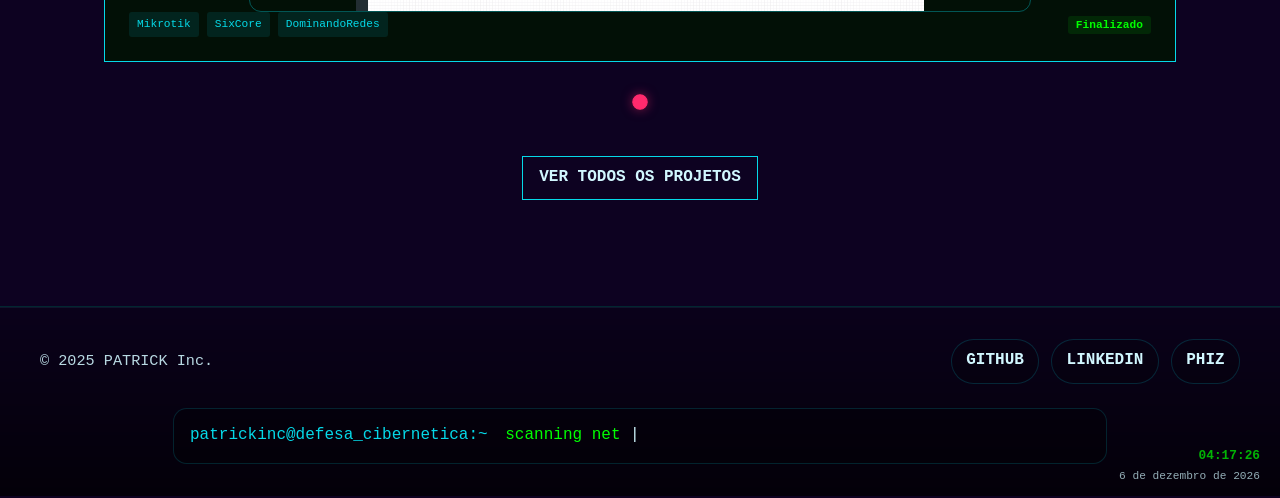
==== commit f88e5f4f: "up" ====
--- a/index.html
+++ b/index.html
@@ -37,7 +37,7 @@
         <nav class="cyber-nav">
             <ul>
                 <li><a href="index.html" class="active" data-text="HOME">HOME</a></li>
-                <li><a href="#cyber-intron" data-text="SOBRE">SOBRE</a></li>
+                <li><a href="#cyber-intro" data-text="SOBRE">SOBRE</a></li>
                 <li><a href="#blog-section" data-text="BLOG">BLOG</a></li>
                 <li><a href="#projects-section" data-text="PROJETOS">PROJETOS</a></li>
             </ul>
@@ -47,7 +47,7 @@
     <main class="cyber-main">
 
     <!-- Seção de Apresentação -->
-    <section class="cyber-intro">
+    <section id="cyber-intro" class="cyber-intro">
 
         <div class="intro-content">
             <div class="terminal-window">
@@ -94,8 +94,11 @@
                         <span class="status-label">ABORDAGEM:</span>
                         <span class="status-value high">Teoria & prática</span>
                     </div>
-                </div>
-            </div>
+                    
+                </div>
+                
+            </div>
+            
         </div>
     </section>
 <!--
@@ -253,7 +256,15 @@
             <span class="command">cat sobre.txt</span>
             <span class="cursor">|</span>
         </div>
+        <div class="cyber-clock">
+            <div class="clock-info">
+                <div id="digital-clock">00:00:00</div>
+                <div id="digital-date">5 de abril de 2026</div>
+            </div>
+        </div>
     </footer>
+
+    <button id="back-to-top" class="back-to-top-btn" title="Voltar ao topo" style="display: none;">↑</button>
 
     <div class="image-modal" id="image-modal" aria-hidden="true">
         <div class="image-modal-backdrop"></div>
--- a/style.css
+++ b/style.css
@@ -9,6 +9,10 @@
     --terminal-bg: rgba(0, 20, 0, 0.8);
     --text-color: #d1f7ff;
     --glow: 0 0 10px var(--neon-blue), 0 0 20px var(--neon-blue);
+}
+
+html {
+    scroll-behavior: smooth;
 }
 
 body {
@@ -408,6 +412,10 @@
 }
 
 .cursor {
+    /* animation removed */
+}
+
+.cursor.typing {
     animation: blink 1s step-end infinite;
 }
 
@@ -1070,6 +1078,65 @@
     animation: pulse 2s infinite;
 }
 
+.cyber-clock {
+    position: absolute;
+    bottom: 10px;
+    right: 20px;
+    font-family: 'Courier New', monospace;
+    font-size: 0.8rem;
+    color: var(--text-color);
+    opacity: 0.7;
+    display: flex;
+    align-items: center;
+    gap: 10px;
+    transition: transform 0.3s ease;
+}
+
+.cyber-clock.moved {
+    transform: translateX(-60px);
+}
+
+.clock-info {
+    text-align: right;
+}
+
+.cyber-clock #digital-clock {
+    color: var(--matrix-green);
+    font-weight: bold;
+}
+
+.cyber-clock #digital-date {
+    font-size: 0.7rem;
+    margin-top: 2px;
+}
+
+.back-to-top-btn {
+    position: fixed;
+    bottom: 20px;
+    right: 20px;
+    background-color: rgba(5, 217, 232, 0.1);
+    border: 1px solid var(--neon-blue);
+    color: var(--neon-blue);
+    font-family: 'Courier New', monospace;
+    font-size: 1rem;
+    width: 40px;
+    height: 40px;
+    padding: 0;
+    cursor: pointer;
+    transition: all 0.3s ease;
+    display: flex;
+    align-items: center;
+    justify-content: center;
+    text-transform: uppercase;
+    letter-spacing: 1px;
+    z-index: 1000;
+}
+
+.back-to-top-btn:hover {
+    background-color: var(--neon-blue);
+    color: var(--dark-bg);
+    box-shadow: 0 0 10px var(--neon-blue);
+}
 
 /* Animações */
 @keyframes pulse {
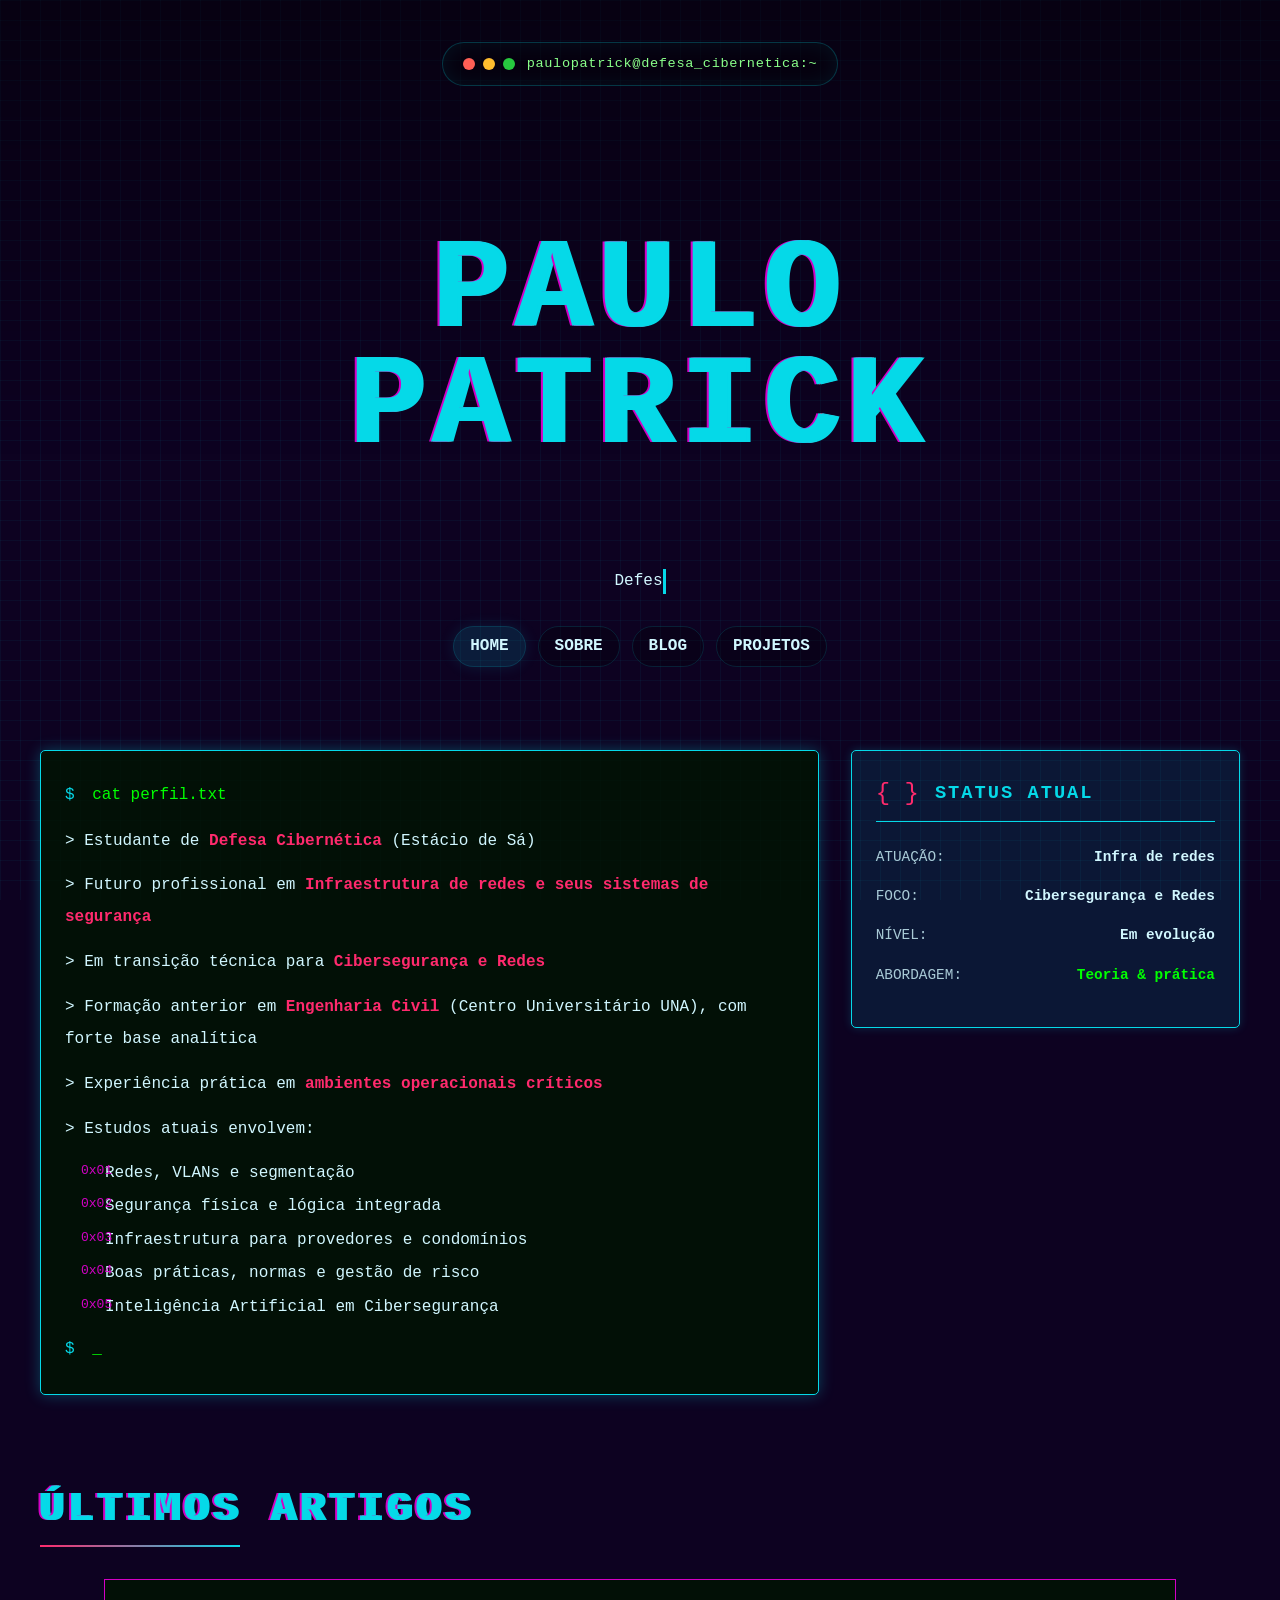
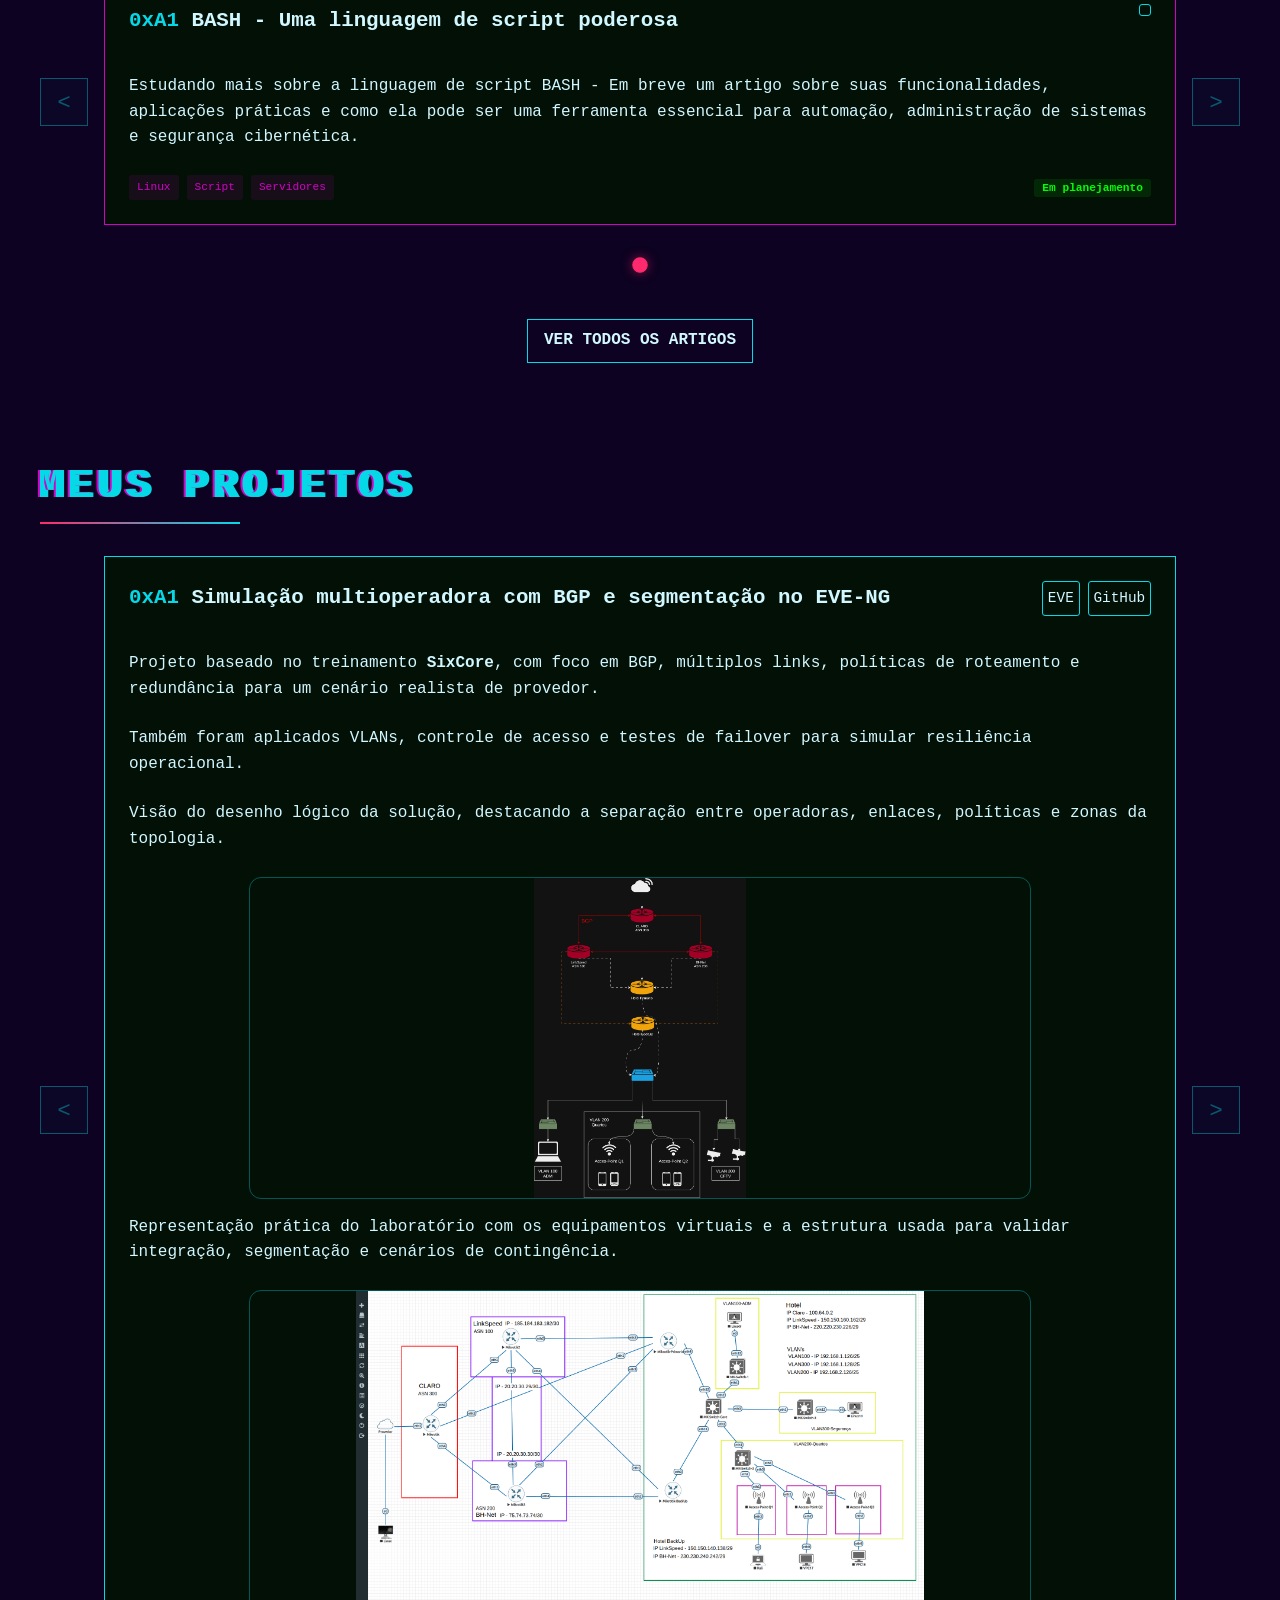
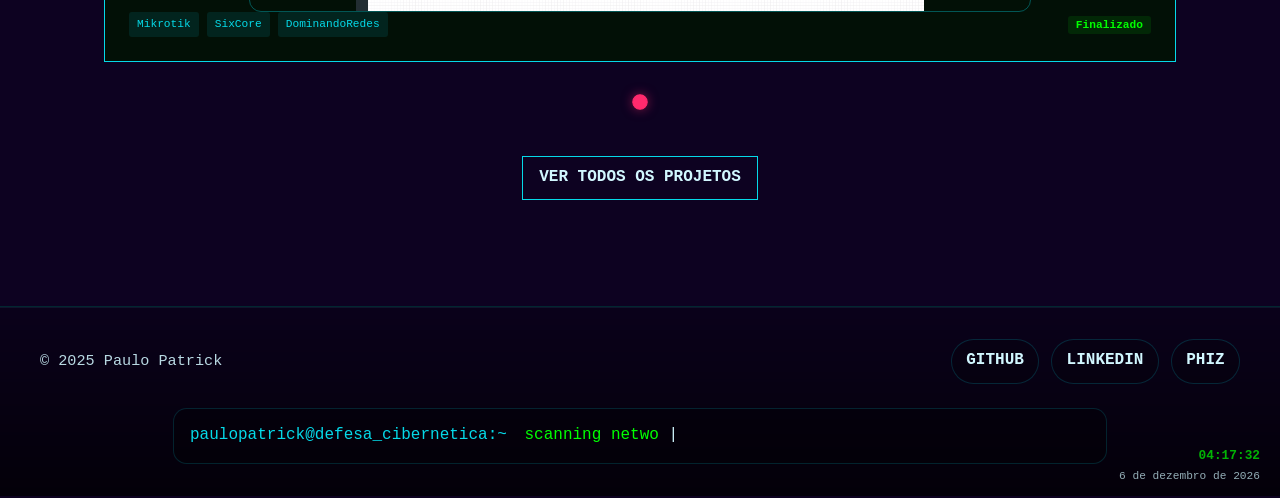
==== commit 1733433d: "Atualização" ====
--- a/index.html
+++ b/index.html
@@ -3,11 +3,11 @@
 <head>
     <meta charset="UTF-8">
     <meta name="viewport" content="width=device-width, initial-scale=1.0">
-    <title>PATRICK Inc. | Segurança em Todas as Camadas</title>
+    <title>Paulo Patrick | Segurança em Todas as Camadas</title>
     <link rel="stylesheet" href="./cyberpunk-fonts.css">
     <link rel="stylesheet" href="./style.css">
-    <link rel="icon" href="./images/matrix-code.png">
-    <link rel="shortcut icon" href="./favicon.ico" type="image/x-icon">
+    <link rel="icon" href="./favicon.svg" type="image/svg+xml">
+    <link rel="shortcut icon" href="./favicon.svg" type="image/svg+xml">
 </head>
 <body>
     <div class="cyber-loader"></div>
@@ -20,14 +20,11 @@
                 <span class="terminal-control yellow"></span>
                 <span class="terminal-control green"></span>
             </div>
-            <span class="terminal-title">patrickinc@defesa_cibernetica:~</span>
+            <span class="terminal-title">paulopatrick@defesa_cibernetica:~</span>
         </div>
 
         <section class="hero">
-            <h1 class="neon-title">
-                <span class="patrick">PATRICK</span>
-                <span class="inc">INC.</span>
-            </h1>
+            <h1 class="section-title glitch" data-text="Paulo Patrick">Paulo Patrick</h1>
             <div class="scanlines"></div>
         </section>
         <p class="typewriter">
@@ -244,7 +241,7 @@
 
     <footer class="cyber-footer">
         <div class="footer-grid">
-            <p>© 2025 PATRICK Inc.</p>
+            <p>© 2025 Paulo Patrick</p>
             <div class="cyber-social">
                 <a href="https://github.com/paulopatrick" class="social-icon" data-text="GITHUB">GITHUB</a>
                 <a href="https://www.linkedin.com/in/paulo-patrick-rodrigues-a88534259/" class="social-icon" data-text="LINKEDIN">LINKEDIN</a>
@@ -252,7 +249,7 @@
             </div>
         </div>
         <div class="terminal-line">
-            <span class="prompt">patrickinc@defesa_cibernetica:~</span>
+            <span class="prompt">paulopatrick@defesa_cibernetica:~</span>
             <span class="command">cat sobre.txt</span>
             <span class="cursor">|</span>
         </div>
--- a/style.css
+++ b/style.css
@@ -157,6 +157,14 @@
     line-height: 0.95;
 }
 
+.hero .section-title.glitch {
+    font-size: clamp(5rem, 10vw, 9rem);
+    margin: 0 auto 1rem;
+    max-width: 100%;
+    letter-spacing: 6px;
+    line-height: 0.9;
+}
+
 .glitch::before, .glitch::after {
     content: attr(data-text);
     position: absolute;
@@ -658,6 +666,300 @@
     padding: 0.2rem 0.5rem;
     font-size: 0.7rem;
     border-radius: 3px;
+}
+
+.article-section {
+    max-width: 1100px;
+    margin: 0 auto;
+    padding: 0 1.5rem 4rem;
+}
+
+.article-shell {
+    padding: 2rem;
+    box-shadow: 0 0 24px rgba(211, 0, 197, 0.12);
+}
+
+.article-hero {
+    margin-bottom: 2rem;
+    padding-bottom: 1.25rem;
+    border-bottom: 1px solid rgba(5, 217, 232, 0.18);
+}
+
+.article-kicker {
+    margin: 0 0 0.75rem;
+    color: var(--neon-blue);
+    text-transform: uppercase;
+    letter-spacing: 0.12rem;
+    font-size: 0.82rem;
+}
+
+.article-hero h1 {
+    margin: 0;
+    font-size: clamp(2rem, 4vw, 3.2rem);
+    line-height: 1.2;
+    color: var(--text-color);
+}
+
+.article-content {
+    display: grid;
+    gap: 1.5rem;
+}
+
+.article-panel {
+    background: rgba(3, 8, 20, 0.45);
+    border: 1px solid rgba(5, 217, 232, 0.14);
+    border-radius: 0.9rem;
+    padding: 1.5rem;
+    box-shadow: inset 0 0 24px rgba(5, 217, 232, 0.04);
+}
+
+.article-panel h2,
+.article-panel h3,
+.article-panel h4 {
+    margin-top: 0;
+}
+
+.article-panel h2 {
+    color: var(--neon-blue);
+}
+
+.article-panel h3,
+.article-panel h4 {
+    color: var(--neon-pink);
+}
+
+.article-accordion {
+    display: grid;
+    gap: 1rem;
+    margin-top: 1.5rem;
+}
+
+.article-accordion-item {
+    background: rgba(3, 8, 20, 0.45);
+    border: 1px solid rgba(5, 217, 232, 0.18);
+    border-radius: 0.9rem;
+    overflow: hidden;
+    transition: border-color 0.25s ease, box-shadow 0.25s ease, transform 0.25s ease;
+}
+
+.article-accordion-item[open] {
+    border-color: rgba(211, 0, 197, 0.38);
+    box-shadow: 0 0 22px rgba(211, 0, 197, 0.12);
+}
+
+.article-accordion-summary {
+    display: flex;
+    align-items: center;
+    justify-content: space-between;
+    gap: 1rem;
+    padding: 1rem 1.1rem;
+    cursor: pointer;
+    list-style: none;
+    background: rgba(0, 0, 0, 0.18);
+    transition: background 0.25s ease;
+}
+
+.article-accordion-summary::-webkit-details-marker {
+    display: none;
+}
+
+.article-accordion-summary:hover {
+    background: rgba(5, 217, 232, 0.08);
+}
+
+.article-accordion-summary:focus-visible {
+    outline: 2px solid var(--neon-blue);
+    outline-offset: -2px;
+}
+
+.article-accordion-main {
+    display: flex;
+    align-items: center;
+    gap: 0.9rem;
+    min-width: 0;
+}
+
+.article-accordion-side {
+    display: flex;
+    align-items: center;
+    gap: 0.9rem;
+    flex-shrink: 0;
+}
+
+.article-accordion-index {
+    display: inline-flex;
+    align-items: center;
+    justify-content: center;
+    min-width: 2.3rem;
+    height: 2.3rem;
+    border-radius: 999px;
+    border: 1px solid rgba(5, 217, 232, 0.34);
+    color: var(--neon-blue);
+    font-size: 0.82rem;
+    letter-spacing: 0.08rem;
+}
+
+.article-accordion-title {
+    color: var(--text-color);
+    font-size: 1rem;
+    line-height: 1.4;
+}
+
+.article-accordion-icon {
+    position: relative;
+    width: 0.9rem;
+    height: 0.9rem;
+    flex-shrink: 0;
+    transition: transform 0.25s ease;
+}
+
+.article-accordion-icon::before,
+.article-accordion-icon::after {
+    content: "";
+    position: absolute;
+    top: 50%;
+    left: 50%;
+    width: 0.8rem;
+    height: 2px;
+    background: var(--neon-blue);
+    transform: translate(-50%, -50%);
+}
+
+.article-accordion-icon::after {
+    transform: translate(-50%, -50%) rotate(90deg);
+}
+
+.article-accordion-item[open] .article-accordion-icon {
+    transform: rotate(45deg);
+}
+
+.article-accordion-content {
+    padding: 0 1.1rem 1.1rem;
+}
+
+.article-accordion-body {
+    padding-top: 0.4rem;
+    border-top: 1px solid rgba(5, 217, 232, 0.12);
+}
+
+.article-subpanel {
+    background: rgba(0, 0, 0, 0.16);
+    border: 1px solid rgba(5, 217, 232, 0.12);
+    border-radius: 0.9rem;
+    padding: 1.25rem;
+}
+
+.article-subpanel h3,
+.article-subpanel h4 {
+    margin-top: 0;
+    color: var(--neon-pink);
+}
+
+.article-placeholder {
+    margin: 0;
+    color: rgba(209, 247, 255, 0.88);
+}
+
+.article-topic-list,
+.article-detection-list,
+.article-ordered-list {
+    margin: 0;
+    padding-left: 1.2rem;
+}
+
+.article-topic-list li,
+.article-detection-list li,
+.article-ordered-list li {
+    margin-bottom: 0.95rem;
+}
+
+.article-topic-list li:last-child,
+.article-detection-list li:last-child,
+.article-ordered-list li:last-child {
+    margin-bottom: 0;
+}
+
+.mitre {
+    color: var(--neon-blue);
+    font-size: 0.92rem;
+}
+
+.article-quote {
+    border-left: 3px solid var(--neon-pink);
+    padding-left: 1rem;
+}
+
+.article-quote p:last-child {
+    margin-bottom: 0;
+}
+
+.article-grid {
+    display: grid;
+    gap: 1.5rem;
+}
+
+.article-detection-list {
+    list-style: none;
+    padding-left: 0;
+}
+
+.article-detection-list li {
+    padding: 1rem 1.1rem;
+    border: 1px solid rgba(211, 0, 197, 0.16);
+    border-radius: 0.75rem;
+    background: rgba(211, 0, 197, 0.05);
+}
+
+.article-detection-list p {
+    margin: 0.75rem 0 0;
+}
+
+.code-tag {
+    display: inline-block;
+    padding: 0.2rem 0.5rem;
+    border: 1px solid rgba(5, 217, 232, 0.35);
+    border-radius: 999px;
+    color: var(--neon-blue);
+    font-size: 0.78rem;
+    letter-spacing: 0.05rem;
+}
+
+@media (min-width: 900px) {
+    .article-grid {
+        grid-template-columns: 0.8fr 1.6fr;
+    }
+}
+
+@media (max-width: 768px) {
+    .article-section {
+        padding: 0 1rem 3rem;
+    }
+
+    .article-shell {
+        padding: 1.25rem;
+    }
+
+    .article-panel {
+        padding: 1.15rem;
+    }
+
+    .article-accordion-summary {
+        flex-direction: column;
+        align-items: flex-start;
+    }
+
+    .article-accordion-main,
+    .article-accordion-side {
+        width: 100%;
+    }
+
+    .article-accordion-side {
+        justify-content: space-between;
+    }
+
+    .article-subpanel {
+        padding: 1rem;
+    }
 }
 
 /* Estilos para Projetos */
@@ -1150,7 +1452,7 @@
     50% { opacity: 0; }
 }
 
-/* Neon Title Style - replicando PATRICKInc.png */
+/* Neon Title Style - replicando PauloInc.png */
 .neon-title {
     position: relative;
     display: inline-block;
